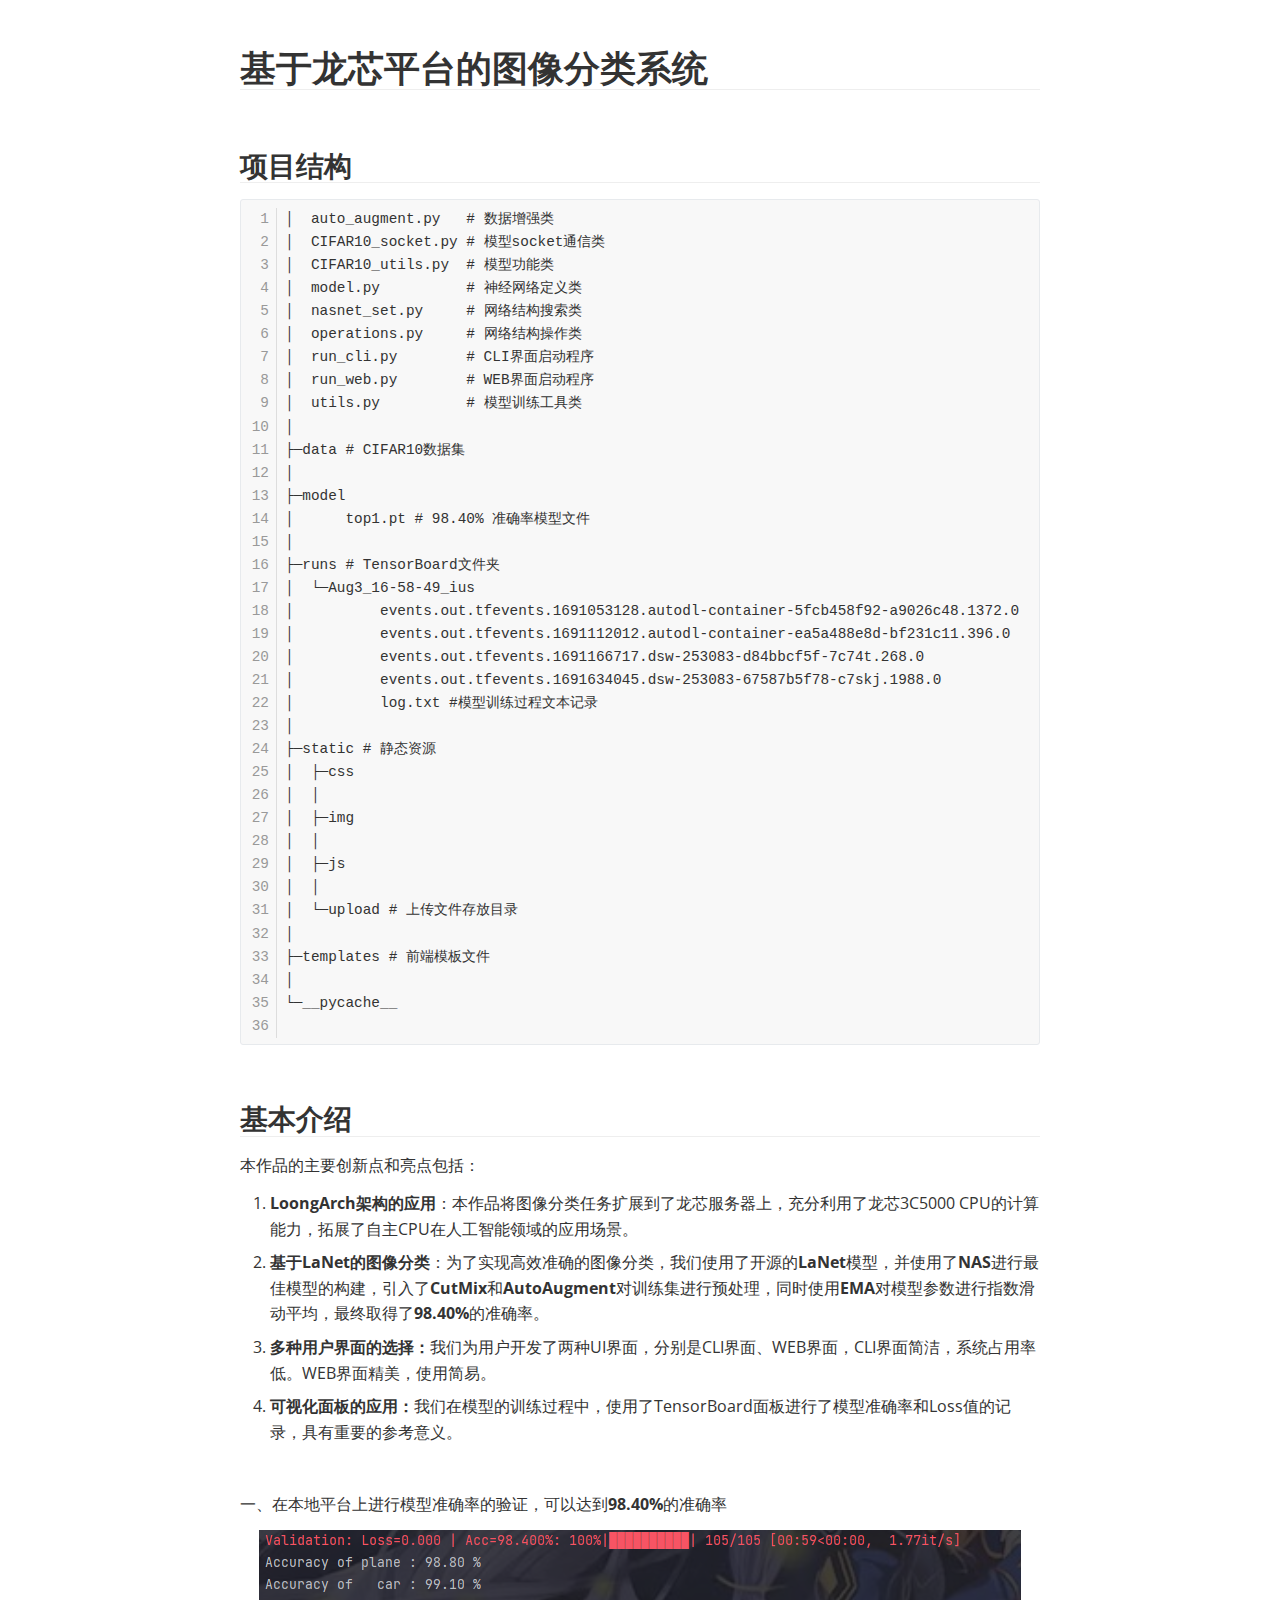
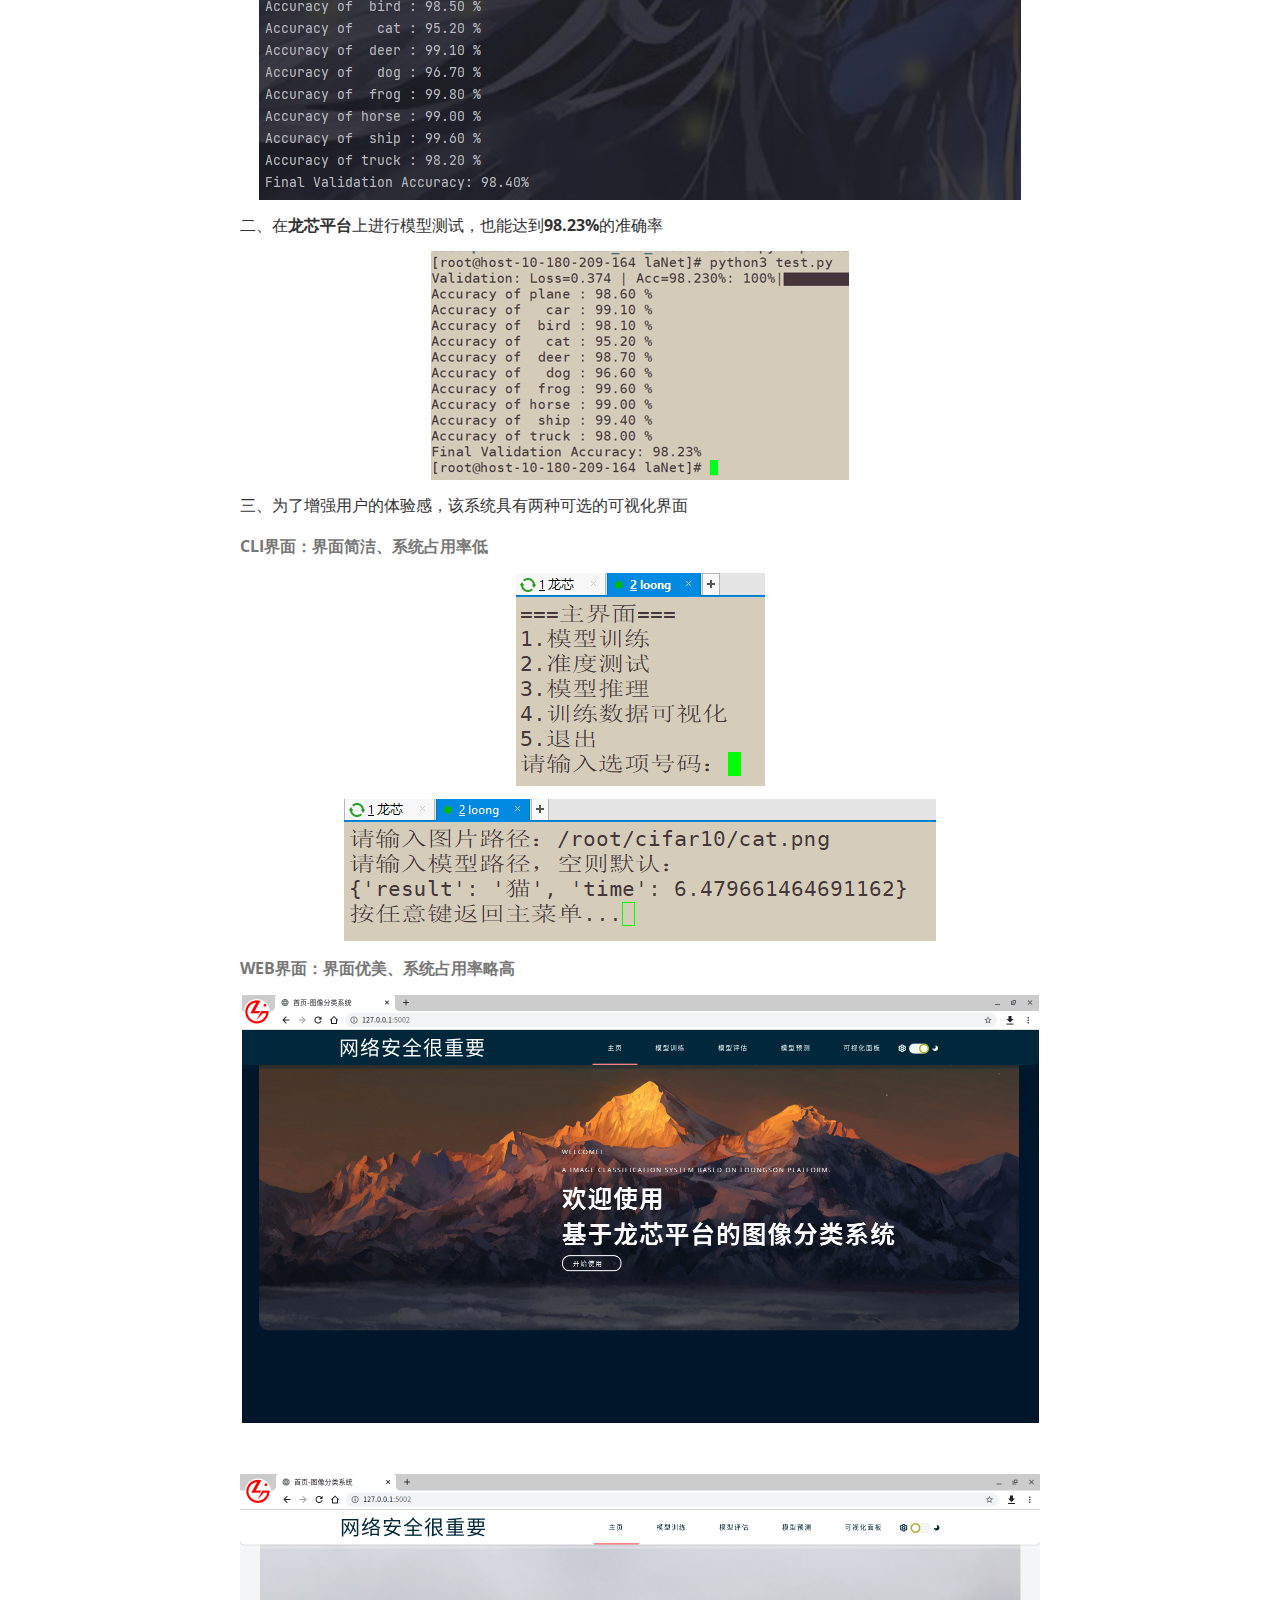
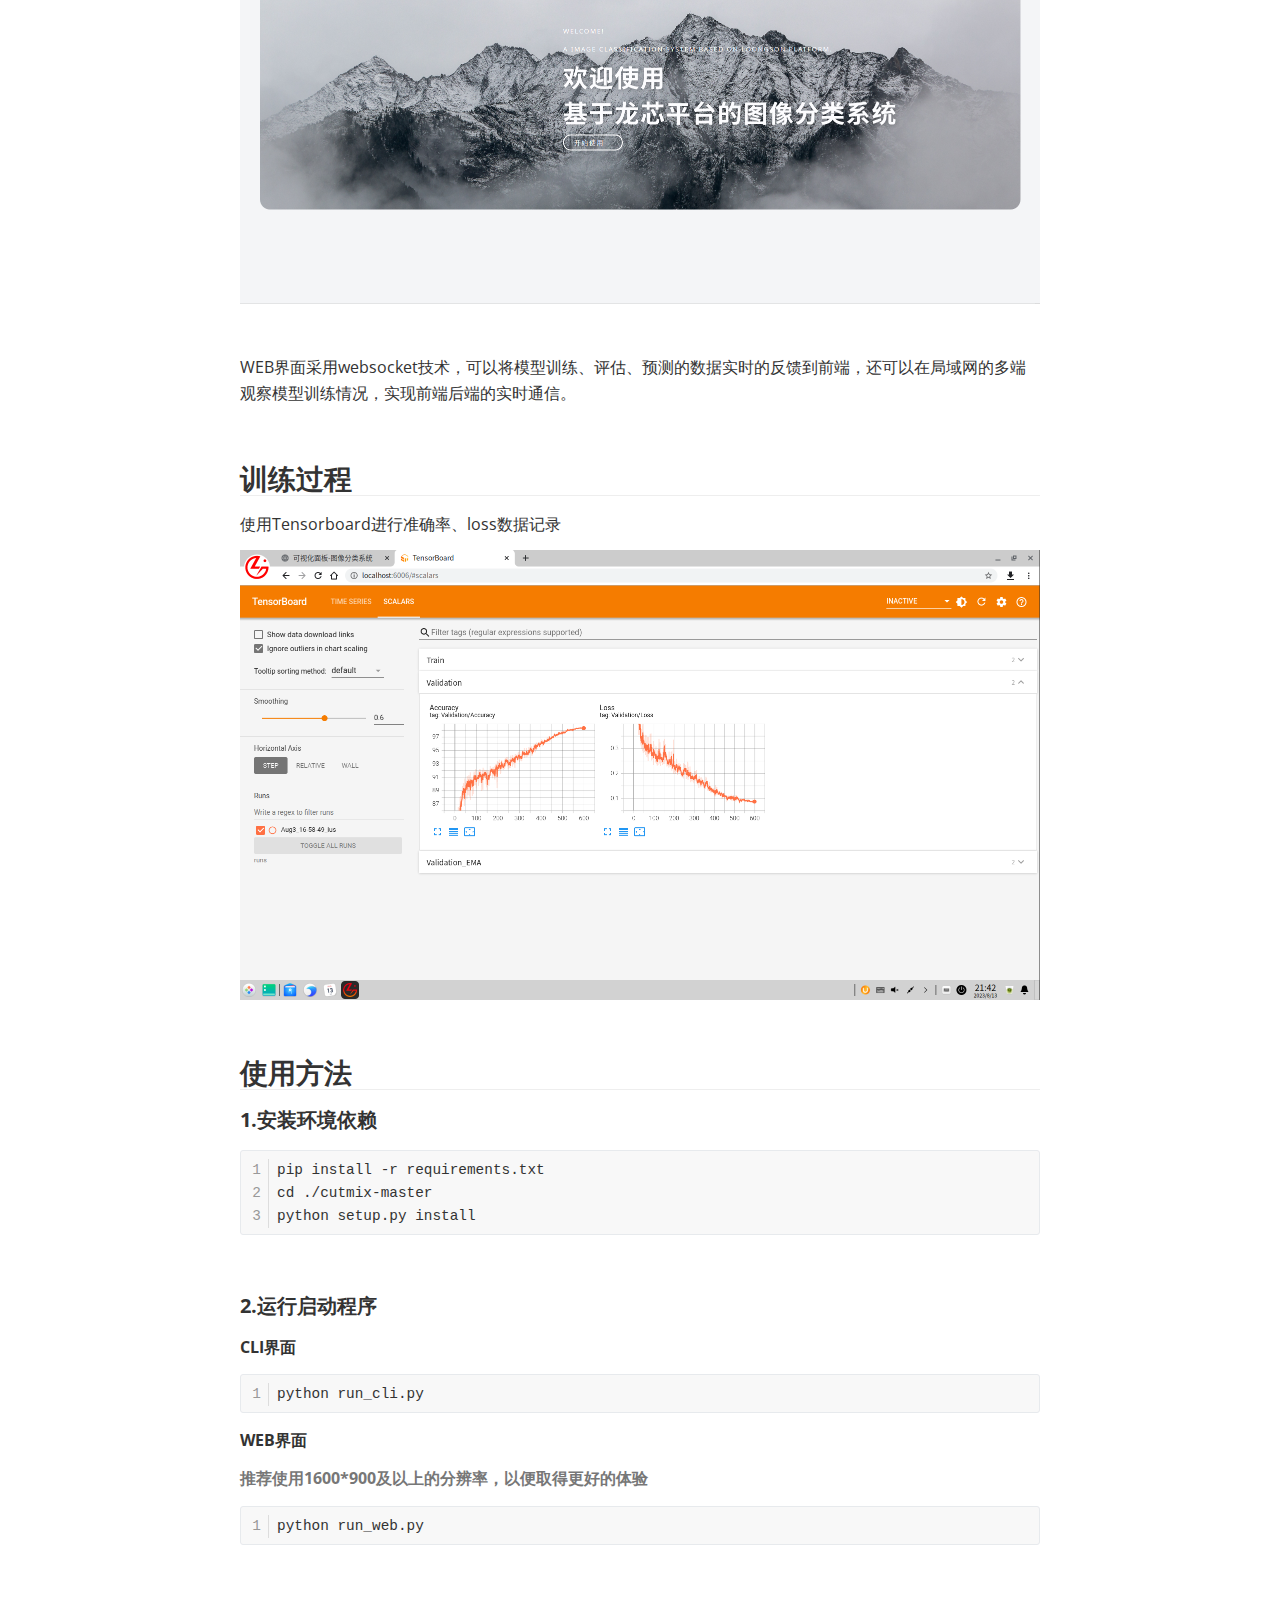
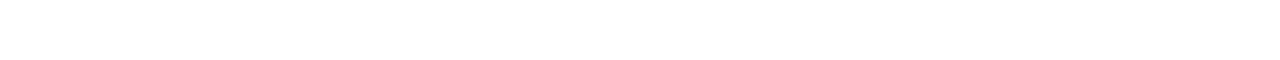
==== README.html @ d987aa0a "initial commit" ====
<!doctype html>
<html>
<head>
<meta charset='UTF-8'><meta name='viewport' content='width=device-width initial-scale=1'>

<link href='https://fonts.googleapis.com/css?family=Open+Sans:400italic,700italic,700,400&subset=latin,latin-ext' rel='stylesheet' type='text/css' /><style type='text/css'>html {overflow-x: initial !important;}:root { --bg-color:#ffffff; --text-color:#333333; --select-text-bg-color:#B5D6FC; --select-text-font-color:auto; --monospace:"Lucida Console",Consolas,"Courier",monospace; --title-bar-height:20px; }
.mac-os-11 { --title-bar-height:28px; }
html { font-size: 14px; background-color: var(--bg-color); color: var(--text-color); font-family: "Helvetica Neue", Helvetica, Arial, sans-serif; -webkit-font-smoothing: antialiased; }
h1, h2, h3, h4, h5 { white-space: pre-wrap; }
body { margin: 0px; padding: 0px; height: auto; inset: 0px; font-size: 1rem; line-height: 1.42857; overflow-x: hidden; background: inherit; tab-size: 4; }
iframe { margin: auto; }
a.url { word-break: break-all; }
a:active, a:hover { outline: 0px; }
.in-text-selection, ::selection { text-shadow: none; background: var(--select-text-bg-color); color: var(--select-text-font-color); }
#write { margin: 0px auto; height: auto; width: inherit; word-break: normal; overflow-wrap: break-word; position: relative; white-space: normal; overflow-x: visible; padding-top: 36px; }
#write.first-line-indent p { text-indent: 2em; }
#write.first-line-indent li p, #write.first-line-indent p * { text-indent: 0px; }
#write.first-line-indent li { margin-left: 2em; }
.for-image #write { padding-left: 8px; padding-right: 8px; }
body.typora-export { padding-left: 30px; padding-right: 30px; }
.typora-export .footnote-line, .typora-export li, .typora-export p { white-space: pre-wrap; }
.typora-export .task-list-item input { pointer-events: none; }
@media screen and (max-width: 500px) {
  body.typora-export { padding-left: 0px; padding-right: 0px; }
  #write { padding-left: 20px; padding-right: 20px; }
}
#write li > figure:last-child { margin-bottom: 0.5rem; }
#write ol, #write ul { position: relative; }
img { max-width: 100%; vertical-align: middle; image-orientation: from-image; }
button, input, select, textarea { color: inherit; font: inherit; }
input[type="checkbox"], input[type="radio"] { line-height: normal; padding: 0px; }
*, ::after, ::before { box-sizing: border-box; }
#write h1, #write h2, #write h3, #write h4, #write h5, #write h6, #write p, #write pre { width: inherit; }
#write h1, #write h2, #write h3, #write h4, #write h5, #write h6, #write p { position: relative; }
p { line-height: inherit; }
h1, h2, h3, h4, h5, h6 { break-after: avoid-page; break-inside: avoid; orphans: 4; }
p { orphans: 4; }
h1 { font-size: 2rem; }
h2 { font-size: 1.8rem; }
h3 { font-size: 1.6rem; }
h4 { font-size: 1.4rem; }
h5 { font-size: 1.2rem; }
h6 { font-size: 1rem; }
.md-math-block, .md-rawblock, h1, h2, h3, h4, h5, h6, p { margin-top: 1rem; margin-bottom: 1rem; }
.hidden { display: none; }
.md-blockmeta { color: rgb(204, 204, 204); font-weight: 700; font-style: italic; }
a { cursor: pointer; }
sup.md-footnote { padding: 2px 4px; background-color: rgba(238, 238, 238, 0.7); color: rgb(85, 85, 85); border-radius: 4px; cursor: pointer; }
sup.md-footnote a, sup.md-footnote a:hover { color: inherit; text-transform: inherit; text-decoration: inherit; }
#write input[type="checkbox"] { cursor: pointer; width: inherit; height: inherit; }
figure { overflow-x: auto; margin: 1.2em 0px; max-width: calc(100% + 16px); padding: 0px; }
figure > table { margin: 0px; }
thead, tr { break-inside: avoid; break-after: auto; }
thead { display: table-header-group; }
table { border-collapse: collapse; border-spacing: 0px; width: 100%; overflow: auto; break-inside: auto; text-align: left; }
table.md-table td { min-width: 32px; }
.CodeMirror-gutters { border-right: 0px; background-color: inherit; }
.CodeMirror-linenumber { user-select: none; }
.CodeMirror { text-align: left; }
.CodeMirror-placeholder { opacity: 0.3; }
.CodeMirror pre { padding: 0px 4px; }
.CodeMirror-lines { padding: 0px; }
div.hr:focus { cursor: none; }
#write pre { white-space: pre-wrap; }
#write.fences-no-line-wrapping pre { white-space: pre; }
#write pre.ty-contain-cm { white-space: normal; }
.CodeMirror-gutters { margin-right: 4px; }
.md-fences { font-size: 0.9rem; display: block; break-inside: avoid; text-align: left; overflow: visible; white-space: pre; background: inherit; position: relative !important; }
.md-fences-adv-panel { width: 100%; margin-top: 10px; text-align: center; padding-top: 0px; padding-bottom: 8px; overflow-x: auto; }
#write .md-fences.mock-cm { white-space: pre-wrap; }
.md-fences.md-fences-with-lineno { padding-left: 0px; }
#write.fences-no-line-wrapping .md-fences.mock-cm { white-space: pre; overflow-x: auto; }
.md-fences.mock-cm.md-fences-with-lineno { padding-left: 8px; }
.CodeMirror-line, twitterwidget { break-inside: avoid; }
svg { break-inside: avoid; }
.footnotes { opacity: 0.8; font-size: 0.9rem; margin-top: 1em; margin-bottom: 1em; }
.footnotes + .footnotes { margin-top: 0px; }
.md-reset { margin: 0px; padding: 0px; border: 0px; outline: 0px; vertical-align: top; background: 0px 0px; text-decoration: none; text-shadow: none; float: none; position: static; width: auto; height: auto; white-space: nowrap; cursor: inherit; -webkit-tap-highlight-color: transparent; line-height: normal; font-weight: 400; text-align: left; box-sizing: content-box; direction: ltr; }
li div { padding-top: 0px; }
blockquote { margin: 1rem 0px; }
li .mathjax-block, li p { margin: 0.5rem 0px; }
li blockquote { margin: 1rem 0px; }
li { margin: 0px; position: relative; }
blockquote > :last-child { margin-bottom: 0px; }
blockquote > :first-child, li > :first-child { margin-top: 0px; }
.footnotes-area { color: rgb(136, 136, 136); margin-top: 0.714rem; padding-bottom: 0.143rem; white-space: normal; }
#write .footnote-line { white-space: pre-wrap; }
@media print {
  body, html { border: 1px solid transparent; height: 99%; break-after: avoid; break-before: avoid; font-variant-ligatures: no-common-ligatures; }
  #write { margin-top: 0px; border-color: transparent !important; padding-top: 0px !important; padding-bottom: 0px !important; }
  .typora-export * { -webkit-print-color-adjust: exact; }
  .typora-export #write { break-after: avoid; }
  .typora-export #write::after { height: 0px; }
  .is-mac table { break-inside: avoid; }
  #write > p:nth-child(1) { margin-top: 0px; }
  .typora-export-show-outline .typora-export-sidebar { display: none; }
  figure { overflow-x: visible; }
}
.footnote-line { margin-top: 0.714em; font-size: 0.7em; }
a img, img a { cursor: pointer; }
pre.md-meta-block { font-size: 0.8rem; min-height: 0.8rem; white-space: pre-wrap; background: rgb(204, 204, 204); display: block; overflow-x: hidden; }
p > .md-image:only-child:not(.md-img-error) img, p > img:only-child { display: block; margin: auto; }
#write.first-line-indent p > .md-image:only-child:not(.md-img-error) img { left: -2em; position: relative; }
p > .md-image:only-child { display: inline-block; width: 100%; }
#write .MathJax_Display { margin: 0.8em 0px 0px; }
.md-math-block { width: 100%; }
.md-math-block:not(:empty)::after { display: none; }
.MathJax_ref { fill: currentcolor; }
[contenteditable="true"]:active, [contenteditable="true"]:focus, [contenteditable="false"]:active, [contenteditable="false"]:focus { outline: 0px; box-shadow: none; }
.md-task-list-item { position: relative; list-style-type: none; }
.task-list-item.md-task-list-item { padding-left: 0px; }
.md-task-list-item > input { position: absolute; top: 0px; left: 0px; margin-left: -1.2em; margin-top: calc(1em - 10px); border: none; }
.math { font-size: 1rem; }
.md-toc { min-height: 3.58rem; position: relative; font-size: 0.9rem; border-radius: 10px; }
.md-toc-content { position: relative; margin-left: 0px; }
.md-toc-content::after, .md-toc::after { display: none; }
.md-toc-item { display: block; color: rgb(65, 131, 196); }
.md-toc-item a { text-decoration: none; }
.md-toc-inner:hover { text-decoration: underline; }
.md-toc-inner { display: inline-block; cursor: pointer; }
.md-toc-h1 .md-toc-inner { margin-left: 0px; font-weight: 700; }
.md-toc-h2 .md-toc-inner { margin-left: 2em; }
.md-toc-h3 .md-toc-inner { margin-left: 4em; }
.md-toc-h4 .md-toc-inner { margin-left: 6em; }
.md-toc-h5 .md-toc-inner { margin-left: 8em; }
.md-toc-h6 .md-toc-inner { margin-left: 10em; }
@media screen and (max-width: 48em) {
  .md-toc-h3 .md-toc-inner { margin-left: 3.5em; }
  .md-toc-h4 .md-toc-inner { margin-left: 5em; }
  .md-toc-h5 .md-toc-inner { margin-left: 6.5em; }
  .md-toc-h6 .md-toc-inner { margin-left: 8em; }
}
a.md-toc-inner { font-size: inherit; font-style: inherit; font-weight: inherit; line-height: inherit; }
.footnote-line a:not(.reversefootnote) { color: inherit; }
.reversefootnote { font-family: ui-monospace, sans-serif; }
.md-attr { display: none; }
.md-fn-count::after { content: "."; }
code, pre, samp, tt { font-family: var(--monospace); }
kbd { margin: 0px 0.1em; padding: 0.1em 0.6em; font-size: 0.8em; color: rgb(36, 39, 41); background: rgb(255, 255, 255); border: 1px solid rgb(173, 179, 185); border-radius: 3px; box-shadow: rgba(12, 13, 14, 0.2) 0px 1px 0px, rgb(255, 255, 255) 0px 0px 0px 2px inset; white-space: nowrap; vertical-align: middle; }
.md-comment { color: rgb(162, 127, 3); opacity: 0.6; font-family: var(--monospace); }
code { text-align: left; vertical-align: initial; }
a.md-print-anchor { white-space: pre !important; border-width: initial !important; border-style: none !important; border-color: initial !important; display: inline-block !important; position: absolute !important; width: 1px !important; right: 0px !important; outline: 0px !important; background: 0px 0px !important; text-decoration: initial !important; text-shadow: initial !important; }
.os-windows.monocolor-emoji .md-emoji { font-family: "Segoe UI Symbol", sans-serif; }
.md-diagram-panel > svg { max-width: 100%; }
[lang="flow"] svg, [lang="mermaid"] svg { max-width: 100%; height: auto; }
[lang="mermaid"] .node text { font-size: 1rem; }
table tr th { border-bottom: 0px; }
video { max-width: 100%; display: block; margin: 0px auto; }
iframe { max-width: 100%; width: 100%; border: none; }
.highlight td, .highlight tr { border: 0px; }
mark { background: rgb(255, 255, 0); color: rgb(0, 0, 0); }
.md-html-inline .md-plain, .md-html-inline strong, mark .md-inline-math, mark strong { color: inherit; }
.md-expand mark .md-meta { opacity: 0.3 !important; }
mark .md-meta { color: rgb(0, 0, 0); }
@media print {
  .typora-export h1, .typora-export h2, .typora-export h3, .typora-export h4, .typora-export h5, .typora-export h6 { break-inside: avoid; }
}
.md-diagram-panel .messageText { stroke: none !important; }
.md-diagram-panel .start-state { fill: var(--node-fill); }
.md-diagram-panel .edgeLabel rect { opacity: 1 !important; }
.md-fences.md-fences-math { font-size: 1em; }
.md-fences-advanced:not(.md-focus) { padding: 0px; white-space: nowrap; border: 0px; }
.md-fences-advanced:not(.md-focus) { background: inherit; }
.typora-export-show-outline .typora-export-content { max-width: 1440px; margin: auto; display: flex; flex-direction: row; }
.typora-export-sidebar { width: 300px; font-size: 0.8rem; margin-top: 80px; margin-right: 18px; }
.typora-export-show-outline #write { --webkit-flex:2; flex: 2 1 0%; }
.typora-export-sidebar .outline-content { position: fixed; top: 0px; max-height: 100%; overflow: hidden auto; padding-bottom: 30px; padding-top: 60px; width: 300px; }
@media screen and (max-width: 1024px) {
  .typora-export-sidebar, .typora-export-sidebar .outline-content { width: 240px; }
}
@media screen and (max-width: 800px) {
  .typora-export-sidebar { display: none; }
}
.outline-content li, .outline-content ul { margin-left: 0px; margin-right: 0px; padding-left: 0px; padding-right: 0px; list-style: none; overflow-wrap: anywhere; }
.outline-content ul { margin-top: 0px; margin-bottom: 0px; }
.outline-content strong { font-weight: 400; }
.outline-expander { width: 1rem; height: 1.42857rem; position: relative; display: table-cell; vertical-align: middle; cursor: pointer; padding-left: 4px; }
.outline-expander::before { content: ""; position: relative; font-family: Ionicons; display: inline-block; font-size: 8px; vertical-align: middle; }
.outline-item { padding-top: 3px; padding-bottom: 3px; cursor: pointer; }
.outline-expander:hover::before { content: ""; }
.outline-h1 > .outline-item { padding-left: 0px; }
.outline-h2 > .outline-item { padding-left: 1em; }
.outline-h3 > .outline-item { padding-left: 2em; }
.outline-h4 > .outline-item { padding-left: 3em; }
.outline-h5 > .outline-item { padding-left: 4em; }
.outline-h6 > .outline-item { padding-left: 5em; }
.outline-label { cursor: pointer; display: table-cell; vertical-align: middle; text-decoration: none; color: inherit; }
.outline-label:hover { text-decoration: underline; }
.outline-item:hover { border-color: rgb(245, 245, 245); background-color: var(--item-hover-bg-color); }
.outline-item:hover { margin-left: -28px; margin-right: -28px; border-left: 28px solid transparent; border-right: 28px solid transparent; }
.outline-item-single .outline-expander::before, .outline-item-single .outline-expander:hover::before { display: none; }
.outline-item-open > .outline-item > .outline-expander::before { content: ""; }
.outline-children { display: none; }
.info-panel-tab-wrapper { display: none; }
.outline-item-open > .outline-children { display: block; }
.typora-export .outline-item { padding-top: 1px; padding-bottom: 1px; }
.typora-export .outline-item:hover { margin-right: -8px; border-right: 8px solid transparent; }
.typora-export .outline-expander::before { content: "+"; font-family: inherit; top: -1px; }
.typora-export .outline-expander:hover::before, .typora-export .outline-item-open > .outline-item > .outline-expander::before { content: "−"; }
.typora-export-collapse-outline .outline-children { display: none; }
.typora-export-collapse-outline .outline-item-open > .outline-children, .typora-export-no-collapse-outline .outline-children { display: block; }
.typora-export-no-collapse-outline .outline-expander::before { content: "" !important; }
.typora-export-show-outline .outline-item-active > .outline-item .outline-label { font-weight: 700; }
.md-inline-math-container mjx-container { zoom: 0.95; }
mjx-container { break-inside: avoid; }


.CodeMirror { height: auto; }
.CodeMirror.cm-s-inner { background: inherit; }
.CodeMirror-scroll { overflow: auto hidden; z-index: 3; }
.CodeMirror-gutter-filler, .CodeMirror-scrollbar-filler { background-color: rgb(255, 255, 255); }
.CodeMirror-gutters { border-right: 1px solid rgb(221, 221, 221); background: inherit; white-space: nowrap; }
.CodeMirror-linenumber { padding: 0px 3px 0px 5px; text-align: right; color: rgb(153, 153, 153); }
.cm-s-inner .cm-keyword { color: rgb(119, 0, 136); }
.cm-s-inner .cm-atom, .cm-s-inner.cm-atom { color: rgb(34, 17, 153); }
.cm-s-inner .cm-number { color: rgb(17, 102, 68); }
.cm-s-inner .cm-def { color: rgb(0, 0, 255); }
.cm-s-inner .cm-variable { color: rgb(0, 0, 0); }
.cm-s-inner .cm-variable-2 { color: rgb(0, 85, 170); }
.cm-s-inner .cm-variable-3 { color: rgb(0, 136, 85); }
.cm-s-inner .cm-string { color: rgb(170, 17, 17); }
.cm-s-inner .cm-property { color: rgb(0, 0, 0); }
.cm-s-inner .cm-operator { color: rgb(152, 26, 26); }
.cm-s-inner .cm-comment, .cm-s-inner.cm-comment { color: rgb(170, 85, 0); }
.cm-s-inner .cm-string-2 { color: rgb(255, 85, 0); }
.cm-s-inner .cm-meta { color: rgb(85, 85, 85); }
.cm-s-inner .cm-qualifier { color: rgb(85, 85, 85); }
.cm-s-inner .cm-builtin { color: rgb(51, 0, 170); }
.cm-s-inner .cm-bracket { color: rgb(153, 153, 119); }
.cm-s-inner .cm-tag { color: rgb(17, 119, 0); }
.cm-s-inner .cm-attribute { color: rgb(0, 0, 204); }
.cm-s-inner .cm-header, .cm-s-inner.cm-header { color: rgb(0, 0, 255); }
.cm-s-inner .cm-quote, .cm-s-inner.cm-quote { color: rgb(0, 153, 0); }
.cm-s-inner .cm-hr, .cm-s-inner.cm-hr { color: rgb(153, 153, 153); }
.cm-s-inner .cm-link, .cm-s-inner.cm-link { color: rgb(0, 0, 204); }
.cm-negative { color: rgb(221, 68, 68); }
.cm-positive { color: rgb(34, 153, 34); }
.cm-header, .cm-strong { font-weight: 700; }
.cm-del { text-decoration: line-through; }
.cm-em { font-style: italic; }
.cm-link { text-decoration: underline; }
.cm-error { color: red; }
.cm-invalidchar { color: red; }
.cm-constant { color: rgb(38, 139, 210); }
.cm-defined { color: rgb(181, 137, 0); }
div.CodeMirror span.CodeMirror-matchingbracket { color: rgb(0, 255, 0); }
div.CodeMirror span.CodeMirror-nonmatchingbracket { color: rgb(255, 34, 34); }
.cm-s-inner .CodeMirror-activeline-background { background: inherit; }
.CodeMirror { position: relative; overflow: hidden; }
.CodeMirror-scroll { height: 100%; outline: 0px; position: relative; box-sizing: content-box; background: inherit; }
.CodeMirror-sizer { position: relative; }
.CodeMirror-gutter-filler, .CodeMirror-hscrollbar, .CodeMirror-scrollbar-filler, .CodeMirror-vscrollbar { position: absolute; z-index: 6; display: none; outline: 0px; }
.CodeMirror-vscrollbar { right: 0px; top: 0px; overflow: hidden; }
.CodeMirror-hscrollbar { bottom: 0px; left: 0px; overflow: auto hidden; }
.CodeMirror-scrollbar-filler { right: 0px; bottom: 0px; }
.CodeMirror-gutter-filler { left: 0px; bottom: 0px; }
.CodeMirror-gutters { position: absolute; left: 0px; top: 0px; padding-bottom: 10px; z-index: 3; overflow-y: hidden; }
.CodeMirror-gutter { white-space: normal; height: 100%; box-sizing: content-box; padding-bottom: 30px; margin-bottom: -32px; display: inline-block; }
.CodeMirror-gutter-wrapper { position: absolute; z-index: 4; background: 0px 0px !important; border: none !important; }
.CodeMirror-gutter-background { position: absolute; top: 0px; bottom: 0px; z-index: 4; }
.CodeMirror-gutter-elt { position: absolute; cursor: default; z-index: 4; }
.CodeMirror-lines { cursor: text; }
.CodeMirror pre { border-radius: 0px; border-width: 0px; background: 0px 0px; font-family: inherit; font-size: inherit; margin: 0px; white-space: pre; overflow-wrap: normal; color: inherit; z-index: 2; position: relative; overflow: visible; }
.CodeMirror-wrap pre { overflow-wrap: break-word; white-space: pre-wrap; word-break: normal; }
.CodeMirror-code pre { border-right: 30px solid transparent; width: fit-content; }
.CodeMirror-wrap .CodeMirror-code pre { border-right: none; width: auto; }
.CodeMirror-linebackground { position: absolute; inset: 0px; z-index: 0; }
.CodeMirror-linewidget { position: relative; z-index: 2; overflow: auto; }
.CodeMirror-wrap .CodeMirror-scroll { overflow-x: hidden; }
.CodeMirror-measure { position: absolute; width: 100%; height: 0px; overflow: hidden; visibility: hidden; }
.CodeMirror-measure pre { position: static; }
.CodeMirror div.CodeMirror-cursor { position: absolute; visibility: hidden; border-right: none; width: 0px; }
.CodeMirror div.CodeMirror-cursor { visibility: hidden; }
.CodeMirror-focused div.CodeMirror-cursor { visibility: inherit; }
.cm-searching { background: rgba(255, 255, 0, 0.4); }
span.cm-underlined { text-decoration: underline; }
span.cm-strikethrough { text-decoration: line-through; }
.cm-tw-syntaxerror { color: rgb(255, 255, 255); background-color: rgb(153, 0, 0); }
.cm-tw-deleted { text-decoration: line-through; }
.cm-tw-header5 { font-weight: 700; }
.cm-tw-listitem:first-child { padding-left: 10px; }
.cm-tw-box { border-style: solid; border-right-width: 1px; border-bottom-width: 1px; border-left-width: 1px; border-color: inherit; border-top-width: 0px !important; }
.cm-tw-underline { text-decoration: underline; }
@media print {
  .CodeMirror div.CodeMirror-cursor { visibility: hidden; }
}


:root {
    --side-bar-bg-color: #fafafa;
    --control-text-color: #777;
}

@include-when-export url(https://fonts.googleapis.com/css?family=Open+Sans:400italic,700italic,700,400&subset=latin,latin-ext);

/* open-sans-regular - latin-ext_latin */
  /* open-sans-italic - latin-ext_latin */
    /* open-sans-700 - latin-ext_latin */
    /* open-sans-700italic - latin-ext_latin */
  html {
    font-size: 16px;
    -webkit-font-smoothing: antialiased;
}

body {
    font-family: "Open Sans","Clear Sans", "Helvetica Neue", Helvetica, Arial, 'Segoe UI Emoji', sans-serif;
    color: rgb(51, 51, 51);
    line-height: 1.6;
}

#write {
    max-width: 860px;
  	margin: 0 auto;
  	padding: 30px;
    padding-bottom: 100px;
}

@media only screen and (min-width: 1400px) {
	#write {
		max-width: 1024px;
	}
}

@media only screen and (min-width: 1800px) {
	#write {
		max-width: 1200px;
	}
}

#write > ul:first-child,
#write > ol:first-child{
    margin-top: 30px;
}

a {
    color: #4183C4;
}
h1,
h2,
h3,
h4,
h5,
h6 {
    position: relative;
    margin-top: 1rem;
    margin-bottom: 1rem;
    font-weight: bold;
    line-height: 1.4;
    cursor: text;
}
h1:hover a.anchor,
h2:hover a.anchor,
h3:hover a.anchor,
h4:hover a.anchor,
h5:hover a.anchor,
h6:hover a.anchor {
    text-decoration: none;
}
h1 tt,
h1 code {
    font-size: inherit;
}
h2 tt,
h2 code {
    font-size: inherit;
}
h3 tt,
h3 code {
    font-size: inherit;
}
h4 tt,
h4 code {
    font-size: inherit;
}
h5 tt,
h5 code {
    font-size: inherit;
}
h6 tt,
h6 code {
    font-size: inherit;
}
h1 {
    font-size: 2.25em;
    line-height: 1.2;
    border-bottom: 1px solid #eee;
}
h2 {
    font-size: 1.75em;
    line-height: 1.225;
    border-bottom: 1px solid #eee;
}

/*@media print {
    .typora-export h1,
    .typora-export h2 {
        border-bottom: none;
        padding-bottom: initial;
    }

    .typora-export h1::after,
    .typora-export h2::after {
        content: "";
        display: block;
        height: 100px;
        margin-top: -96px;
        border-top: 1px solid #eee;
    }
}*/

h3 {
    font-size: 1.5em;
    line-height: 1.43;
}
h4 {
    font-size: 1.25em;
}
h5 {
    font-size: 1em;
}
h6 {
   font-size: 1em;
    color: #777;
}
p,
blockquote,
ul,
ol,
dl,
table{
    margin: 0.8em 0;
}
li>ol,
li>ul {
    margin: 0 0;
}
hr {
    height: 2px;
    padding: 0;
    margin: 16px 0;
    background-color: #e7e7e7;
    border: 0 none;
    overflow: hidden;
    box-sizing: content-box;
}

li p.first {
    display: inline-block;
}
ul,
ol {
    padding-left: 30px;
}
ul:first-child,
ol:first-child {
    margin-top: 0;
}
ul:last-child,
ol:last-child {
    margin-bottom: 0;
}
blockquote {
    border-left: 4px solid #dfe2e5;
    padding: 0 15px;
    color: #777777;
}
blockquote blockquote {
    padding-right: 0;
}
table {
    padding: 0;
    word-break: initial;
}
table tr {
    border: 1px solid #dfe2e5;
    margin: 0;
    padding: 0;
}
table tr:nth-child(2n),
thead {
    background-color: #f8f8f8;
}
table th {
    font-weight: bold;
    border: 1px solid #dfe2e5;
    border-bottom: 0;
    margin: 0;
    padding: 6px 13px;
}
table td {
    border: 1px solid #dfe2e5;
    margin: 0;
    padding: 6px 13px;
}
table th:first-child,
table td:first-child {
    margin-top: 0;
}
table th:last-child,
table td:last-child {
    margin-bottom: 0;
}

.CodeMirror-lines {
    padding-left: 4px;
}

.code-tooltip {
    box-shadow: 0 1px 1px 0 rgba(0,28,36,.3);
    border-top: 1px solid #eef2f2;
}

.md-fences,
code,
tt {
    border: 1px solid #e7eaed;
    background-color: #f8f8f8;
    border-radius: 3px;
    padding: 0;
    padding: 2px 4px 0px 4px;
    font-size: 0.9em;
}

code {
    background-color: #f3f4f4;
    padding: 0 2px 0 2px;
}

.md-fences {
    margin-bottom: 15px;
    margin-top: 15px;
    padding-top: 8px;
    padding-bottom: 6px;
}


.md-task-list-item > input {
  margin-left: -1.3em;
}

@media print {
    html {
        font-size: 13px;
    }
    pre {
        page-break-inside: avoid;
        word-wrap: break-word;
    }
}

.md-fences {
	background-color: #f8f8f8;
}
#write pre.md-meta-block {
	padding: 1rem;
    font-size: 85%;
    line-height: 1.45;
    background-color: #f7f7f7;
    border: 0;
    border-radius: 3px;
    color: #777777;
    margin-top: 0 !important;
}

.mathjax-block>.code-tooltip {
	bottom: .375rem;
}

.md-mathjax-midline {
    background: #fafafa;
}

#write>h3.md-focus:before{
	left: -1.5625rem;
	top: .375rem;
}
#write>h4.md-focus:before{
	left: -1.5625rem;
	top: .285714286rem;
}
#write>h5.md-focus:before{
	left: -1.5625rem;
	top: .285714286rem;
}
#write>h6.md-focus:before{
	left: -1.5625rem;
	top: .285714286rem;
}
.md-image>.md-meta {
    /*border: 1px solid #ddd;*/
    border-radius: 3px;
    padding: 2px 0px 0px 4px;
    font-size: 0.9em;
    color: inherit;
}

.md-tag {
    color: #a7a7a7;
    opacity: 1;
}

.md-toc { 
    margin-top:20px;
    padding-bottom:20px;
}

.sidebar-tabs {
    border-bottom: none;
}

#typora-quick-open {
    border: 1px solid #ddd;
    background-color: #f8f8f8;
}

#typora-quick-open-item {
    background-color: #FAFAFA;
    border-color: #FEFEFE #e5e5e5 #e5e5e5 #eee;
    border-style: solid;
    border-width: 1px;
}

/** focus mode */
.on-focus-mode blockquote {
    border-left-color: rgba(85, 85, 85, 0.12);
}

header, .context-menu, .megamenu-content, footer{
    font-family: "Segoe UI", "Arial", sans-serif;
}

.file-node-content:hover .file-node-icon,
.file-node-content:hover .file-node-open-state{
    visibility: visible;
}

.mac-seamless-mode #typora-sidebar {
    background-color: #fafafa;
    background-color: var(--side-bar-bg-color);
}

.md-lang {
    color: #b4654d;
}

/*.html-for-mac {
    --item-hover-bg-color: #E6F0FE;
}*/

#md-notification .btn {
    border: 0;
}

.dropdown-menu .divider {
    border-color: #e5e5e5;
    opacity: 0.4;
}

.ty-preferences .window-content {
    background-color: #fafafa;
}

.ty-preferences .nav-group-item.active {
    color: white;
    background: #999;
}

.menu-item-container a.menu-style-btn {
    background-color: #f5f8fa;
    background-image: linear-gradient( 180deg , hsla(0, 0%, 100%, 0.8), hsla(0, 0%, 100%, 0)); 
}



</style><title>README</title>
</head>
<body class='typora-export os-windows'><div class='typora-export-content'>
<div id='write'  class=''><h1 id='基于龙芯平台的图像分类系统'><span>基于龙芯平台的图像分类系统</span></h1><p>&nbsp;</p><h2 id='项目结构'><span>项目结构</span></h2><pre class="md-fences md-end-block md-fences-with-lineno ty-contain-cm modeLoaded" spellcheck="false" lang="" style="break-inside: unset;"><div class="CodeMirror cm-s-inner cm-s-null-scroll CodeMirror-wrap" lang=""><div style="overflow: hidden; position: relative; width: 3px; height: 0px; top: 9.52344px; left: 44px;"><textarea autocorrect="off" autocapitalize="off" spellcheck="false" tabindex="0" style="position: absolute; bottom: -1em; padding: 0px; width: 1000px; height: 1em; outline: none;"></textarea></div><div class="CodeMirror-scrollbar-filler" cm-not-content="true"></div><div class="CodeMirror-gutter-filler" cm-not-content="true"></div><div class="CodeMirror-scroll" tabindex="-1"><div class="CodeMirror-sizer" style="margin-left: 36px; margin-bottom: 0px; border-right-width: 0px; padding-right: 0px; padding-bottom: 0px;"><div style="position: relative; top: 0px;"><div class="CodeMirror-lines" role="presentation"><div role="presentation" style="position: relative; outline: none;"><div class="CodeMirror-measure"><span><span>​</span>x</span></div><div class="CodeMirror-measure"></div><div style="position: relative; z-index: 1;"></div><div class="CodeMirror-code" role="presentation" style=""><div class="CodeMirror-activeline" style="position: relative;"><div class="CodeMirror-activeline-background CodeMirror-linebackground"></div><div class="CodeMirror-gutter-background CodeMirror-activeline-gutter" style="left: -36px; width: 36px;"></div><div class="CodeMirror-gutter-wrapper CodeMirror-activeline-gutter" style="left: -36px;"><div class="CodeMirror-linenumber CodeMirror-gutter-elt CodeMirror-linenumber-show" style="left: 0px; width: 27px;">1</div></div><pre class=" CodeMirror-line " role="presentation"><span role="presentation" style="padding-right: 0.1px;">│  auto_augment.py &nbsp; # 数据增强类</span></pre></div><div style="position: relative;"><div class="CodeMirror-gutter-wrapper" style="left: -36px;"><div class="CodeMirror-linenumber CodeMirror-gutter-elt" style="left: 0px; width: 27px;">2</div></div><pre class=" CodeMirror-line " role="presentation"><span role="presentation" style="padding-right: 0.1px;">│  CIFAR10_socket.py # 模型socket通信类</span></pre></div><div style="position: relative;"><div class="CodeMirror-gutter-wrapper" style="left: -36px;"><div class="CodeMirror-linenumber CodeMirror-gutter-elt" style="left: 0px; width: 27px;">3</div></div><pre class=" CodeMirror-line " role="presentation"><span role="presentation" style="padding-right: 0.1px;">│  CIFAR10_utils.py  # 模型功能类</span></pre></div><div style="position: relative;"><div class="CodeMirror-gutter-wrapper" style="left: -36px;"><div class="CodeMirror-linenumber CodeMirror-gutter-elt" style="left: 0px; width: 27px;">4</div></div><pre class=" CodeMirror-line " role="presentation"><span role="presentation" style="padding-right: 0.1px;">│  model.py &nbsp; &nbsp; &nbsp; &nbsp;  # 神经网络定义类</span></pre></div><div style="position: relative;"><div class="CodeMirror-gutter-wrapper" style="left: -36px;"><div class="CodeMirror-linenumber CodeMirror-gutter-elt" style="left: 0px; width: 27px;">5</div></div><pre class=" CodeMirror-line " role="presentation"><span role="presentation" style="padding-right: 0.1px;">│  nasnet_set.py &nbsp; &nbsp; # 网络结构搜索类</span></pre></div><div style="position: relative;"><div class="CodeMirror-gutter-wrapper" style="left: -36px;"><div class="CodeMirror-linenumber CodeMirror-gutter-elt" style="left: 0px; width: 27px;">6</div></div><pre class=" CodeMirror-line " role="presentation"><span role="presentation" style="padding-right: 0.1px;">│  operations.py &nbsp; &nbsp; # 网络结构操作类</span></pre></div><div style="position: relative;"><div class="CodeMirror-gutter-wrapper" style="left: -36px;"><div class="CodeMirror-linenumber CodeMirror-gutter-elt" style="left: 0px; width: 27px;">7</div></div><pre class=" CodeMirror-line " role="presentation"><span role="presentation" style="padding-right: 0.1px;">│  run_cli.py &nbsp; &nbsp; &nbsp;  # CLI界面启动程序</span></pre></div><div style="position: relative;"><div class="CodeMirror-gutter-wrapper" style="left: -36px;"><div class="CodeMirror-linenumber CodeMirror-gutter-elt" style="left: 0px; width: 27px;">8</div></div><pre class=" CodeMirror-line " role="presentation"><span role="presentation" style="padding-right: 0.1px;">│  run_web.py &nbsp; &nbsp; &nbsp;  # WEB界面启动程序</span></pre></div><div style="position: relative;"><div class="CodeMirror-gutter-wrapper" style="left: -36px;"><div class="CodeMirror-linenumber CodeMirror-gutter-elt" style="left: 0px; width: 27px;">9</div></div><pre class=" CodeMirror-line " role="presentation"><span role="presentation" style="padding-right: 0.1px;">│  utils.py &nbsp; &nbsp; &nbsp; &nbsp;  # 模型训练工具类</span></pre></div><div style="position: relative;"><div class="CodeMirror-gutter-wrapper" style="left: -36px;"><div class="CodeMirror-linenumber CodeMirror-gutter-elt CodeMirror-linenumber-show" style="left: 0px; width: 27px;">10</div></div><pre class=" CodeMirror-line " role="presentation"><span role="presentation" style="padding-right: 0.1px;">│</span></pre></div><div style="position: relative;"><div class="CodeMirror-gutter-wrapper" style="left: -36px;"><div class="CodeMirror-linenumber CodeMirror-gutter-elt" style="left: 0px; width: 27px;">11</div></div><pre class=" CodeMirror-line " role="presentation"><span role="presentation" style="padding-right: 0.1px;">├─data # CIFAR10数据集</span></pre></div><div style="position: relative;"><div class="CodeMirror-gutter-wrapper" style="left: -36px;"><div class="CodeMirror-linenumber CodeMirror-gutter-elt" style="left: 0px; width: 27px;">12</div></div><pre class=" CodeMirror-line " role="presentation"><span role="presentation" style="padding-right: 0.1px;">│</span></pre></div><div style="position: relative;"><div class="CodeMirror-gutter-wrapper" style="left: -36px;"><div class="CodeMirror-linenumber CodeMirror-gutter-elt" style="left: 0px; width: 27px;">13</div></div><pre class=" CodeMirror-line " role="presentation"><span role="presentation" style="padding-right: 0.1px;">├─model</span></pre></div><div style="position: relative;"><div class="CodeMirror-gutter-wrapper" style="left: -36px;"><div class="CodeMirror-linenumber CodeMirror-gutter-elt" style="left: 0px; width: 27px;">14</div></div><pre class=" CodeMirror-line " role="presentation"><span role="presentation" style="padding-right: 0.1px;">│ &nbsp; &nbsp;  top1.pt # 98.40% 准确率模型文件</span></pre></div><div style="position: relative;"><div class="CodeMirror-gutter-wrapper" style="left: -36px;"><div class="CodeMirror-linenumber CodeMirror-gutter-elt" style="left: 0px; width: 27px;">15</div></div><pre class=" CodeMirror-line " role="presentation"><span role="presentation" style="padding-right: 0.1px;">│</span></pre></div><div style="position: relative;"><div class="CodeMirror-gutter-wrapper" style="left: -36px;"><div class="CodeMirror-linenumber CodeMirror-gutter-elt" style="left: 0px; width: 27px;">16</div></div><pre class=" CodeMirror-line " role="presentation"><span role="presentation" style="padding-right: 0.1px;">├─runs # TensorBoard文件夹</span></pre></div><div style="position: relative;"><div class="CodeMirror-gutter-wrapper" style="left: -36px;"><div class="CodeMirror-linenumber CodeMirror-gutter-elt" style="left: 0px; width: 27px;">17</div></div><pre class=" CodeMirror-line " role="presentation"><span role="presentation" style="padding-right: 0.1px;">│  └─Aug3_16-58-49_ius</span></pre></div><div style="position: relative;"><div class="CodeMirror-gutter-wrapper" style="left: -36px;"><div class="CodeMirror-linenumber CodeMirror-gutter-elt" style="left: 0px; width: 27px;">18</div></div><pre class=" CodeMirror-line " role="presentation"><span role="presentation" style="padding-right: 0.1px;">│ &nbsp; &nbsp; &nbsp; &nbsp;  events.out.tfevents.1691053128.autodl-container-5fcb458f92-a9026c48.1372.0</span></pre></div><div style="position: relative;"><div class="CodeMirror-gutter-wrapper" style="left: -36px;"><div class="CodeMirror-linenumber CodeMirror-gutter-elt" style="left: 0px; width: 27px;">19</div></div><pre class=" CodeMirror-line " role="presentation"><span role="presentation" style="padding-right: 0.1px;">│ &nbsp; &nbsp; &nbsp; &nbsp;  events.out.tfevents.1691112012.autodl-container-ea5a488e8d-bf231c11.396.0</span></pre></div><div style="position: relative;"><div class="CodeMirror-gutter-wrapper" style="left: -36px;"><div class="CodeMirror-linenumber CodeMirror-gutter-elt CodeMirror-linenumber-show" style="left: 0px; width: 27px;">20</div></div><pre class=" CodeMirror-line " role="presentation"><span role="presentation" style="padding-right: 0.1px;">│ &nbsp; &nbsp; &nbsp; &nbsp;  events.out.tfevents.1691166717.dsw-253083-d84bbcf5f-7c74t.268.0</span></pre></div><div style="position: relative;"><div class="CodeMirror-gutter-wrapper" style="left: -36px;"><div class="CodeMirror-linenumber CodeMirror-gutter-elt" style="left: 0px; width: 27px;">21</div></div><pre class=" CodeMirror-line " role="presentation"><span role="presentation" style="padding-right: 0.1px;">│ &nbsp; &nbsp; &nbsp; &nbsp;  events.out.tfevents.1691634045.dsw-253083-67587b5f78-c7skj.1988.0</span></pre></div><div style="position: relative;"><div class="CodeMirror-gutter-wrapper" style="left: -36px;"><div class="CodeMirror-linenumber CodeMirror-gutter-elt" style="left: 0px; width: 27px;">22</div></div><pre class=" CodeMirror-line " role="presentation"><span role="presentation" style="padding-right: 0.1px;">│ &nbsp; &nbsp; &nbsp; &nbsp;  log.txt #模型训练过程文本记录</span></pre></div><div style="position: relative;"><div class="CodeMirror-gutter-wrapper" style="left: -36px;"><div class="CodeMirror-linenumber CodeMirror-gutter-elt" style="left: 0px; width: 27px;">23</div></div><pre class=" CodeMirror-line " role="presentation"><span role="presentation" style="padding-right: 0.1px;">│</span></pre></div><div style="position: relative;"><div class="CodeMirror-gutter-wrapper" style="left: -36px;"><div class="CodeMirror-linenumber CodeMirror-gutter-elt" style="left: 0px; width: 27px;">24</div></div><pre class=" CodeMirror-line " role="presentation"><span role="presentation" style="padding-right: 0.1px;">├─static # 静态资源</span></pre></div><div style="position: relative;"><div class="CodeMirror-gutter-wrapper" style="left: -36px;"><div class="CodeMirror-linenumber CodeMirror-gutter-elt" style="left: 0px; width: 27px;">25</div></div><pre class=" CodeMirror-line " role="presentation"><span role="presentation" style="padding-right: 0.1px;">│  ├─css</span></pre></div><div style="position: relative;"><div class="CodeMirror-gutter-wrapper" style="left: -36px;"><div class="CodeMirror-linenumber CodeMirror-gutter-elt" style="left: 0px; width: 27px;">26</div></div><pre class=" CodeMirror-line " role="presentation"><span role="presentation" style="padding-right: 0.1px;">│  │</span></pre></div><div style="position: relative;"><div class="CodeMirror-gutter-wrapper" style="left: -36px;"><div class="CodeMirror-linenumber CodeMirror-gutter-elt" style="left: 0px; width: 27px;">27</div></div><pre class=" CodeMirror-line " role="presentation"><span role="presentation" style="padding-right: 0.1px;">│  ├─img</span></pre></div><div style="position: relative;"><div class="CodeMirror-gutter-wrapper" style="left: -36px;"><div class="CodeMirror-linenumber CodeMirror-gutter-elt" style="left: 0px; width: 27px;">28</div></div><pre class=" CodeMirror-line " role="presentation"><span role="presentation" style="padding-right: 0.1px;">│  │</span></pre></div><div style="position: relative;"><div class="CodeMirror-gutter-wrapper" style="left: -36px;"><div class="CodeMirror-linenumber CodeMirror-gutter-elt" style="left: 0px; width: 27px;">29</div></div><pre class=" CodeMirror-line " role="presentation"><span role="presentation" style="padding-right: 0.1px;">│  ├─js</span></pre></div><div style="position: relative;"><div class="CodeMirror-gutter-wrapper" style="left: -36px;"><div class="CodeMirror-linenumber CodeMirror-gutter-elt CodeMirror-linenumber-show" style="left: 0px; width: 27px;">30</div></div><pre class=" CodeMirror-line " role="presentation"><span role="presentation" style="padding-right: 0.1px;">│  │</span></pre></div><div style="position: relative;"><div class="CodeMirror-gutter-wrapper" style="left: -36px;"><div class="CodeMirror-linenumber CodeMirror-gutter-elt" style="left: 0px; width: 27px;">31</div></div><pre class=" CodeMirror-line " role="presentation"><span role="presentation" style="padding-right: 0.1px;">│  └─upload # 上传文件存放目录</span></pre></div><div style="position: relative;"><div class="CodeMirror-gutter-wrapper" style="left: -36px;"><div class="CodeMirror-linenumber CodeMirror-gutter-elt" style="left: 0px; width: 27px;">32</div></div><pre class=" CodeMirror-line " role="presentation"><span role="presentation" style="padding-right: 0.1px;">│</span></pre></div><div style="position: relative;"><div class="CodeMirror-gutter-wrapper" style="left: -36px;"><div class="CodeMirror-linenumber CodeMirror-gutter-elt" style="left: 0px; width: 27px;">33</div></div><pre class=" CodeMirror-line " role="presentation"><span role="presentation" style="padding-right: 0.1px;">├─templates # 前端模板文件</span></pre></div><div style="position: relative;"><div class="CodeMirror-gutter-wrapper" style="left: -36px;"><div class="CodeMirror-linenumber CodeMirror-gutter-elt" style="left: 0px; width: 27px;">34</div></div><pre class=" CodeMirror-line " role="presentation"><span role="presentation" style="padding-right: 0.1px;">│</span></pre></div><div style="position: relative;"><div class="CodeMirror-gutter-wrapper" style="left: -36px;"><div class="CodeMirror-linenumber CodeMirror-gutter-elt" style="left: 0px; width: 27px;">35</div></div><pre class=" CodeMirror-line " role="presentation"><span role="presentation" style="padding-right: 0.1px;">└─__pycache__</span></pre></div><div style="position: relative;"><div class="CodeMirror-gutter-wrapper" style="left: -36px;"><div class="CodeMirror-linenumber CodeMirror-gutter-elt CodeMirror-linenumber-show" style="left: 0px; width: 27px;">36</div></div><pre class=" CodeMirror-line " role="presentation"><span role="presentation" style="padding-right: 0.1px;"><span cm-text="" cm-zwsp="">
</span></span></pre></div></div></div></div></div></div><div style="position: absolute; height: 0px; width: 1px; border-bottom: 0px solid transparent; top: 830px;"></div><div class="CodeMirror-gutters" style="height: 830px;"><div class="CodeMirror-gutter CodeMirror-linenumbers" style="width: 35px;"></div></div></div></div></pre><p>&nbsp;</p><h2 id='基本介绍'><span>基本介绍</span></h2><p><span>本作品的主要创新点和亮点包括：</span></p><ol start='' ><li><p><strong><span>LoongArch架构的应用</span></strong><span>：本作品将图像分类任务扩展到了龙芯服务器上，充分利用了龙芯3C5000 CPU的计算能力，拓展了自主CPU在人工智能领域的应用场景。</span></p></li><li><p><strong><span>基于LaNet的图像分类</span></strong><span>：为了实现高效准确的图像分类，我们使用了开源的</span><strong><span>LaNet</span></strong><span>模型，并使用了</span><strong><span>NAS</span></strong><span>进行最佳模型的构建，引入了</span><strong><span>CutMix</span></strong><span>和</span><strong><span>AutoAugment</span></strong><span>对训练集进行预处理，同时使用</span><strong><span>EMA</span></strong><span>对模型参数进行指数滑动平均，最终取得了</span><strong><span>98.40%</span></strong><span>的准确率。</span></p></li><li><p><strong><span>多种用户界面的选择：</span></strong><span>我们为用户开发了两种UI界面，分别是CLI界面、WEB界面，CLI界面简洁，系统占用率低。WEB界面精美，使用简易。</span></p></li><li><p><strong><span>可视化面板的应用：</span></strong><span>我们在模型的训练过程中，使用了TensorBoard面板进行了模型准确率和Loss值的记录，具有重要的参考意义。</span></p><p>&nbsp;</p></li></ol><p><span>一、在本地平台上进行模型准确率的验证，可以达到</span><strong><span>98.40%</span></strong><span>的准确率</span></p><p><img src="./readme.assets/Snipaste_2023-08-13_21-06-07.png" /></p><p><span>二、在</span><strong><span>龙芯平台</span></strong><span>上进行模型测试，也能达到</span><strong><span>98.23%</span></strong><span>的准确率</span></p><p><img src="./readme.assets/image-20230813210751227.png" referrerpolicy="no-referrer" alt="image-20230813210751227"></p><p><span>三、为了增强用户的体验感，该系统具有两种可选的可视化界面</span></p><h6 id='cli界面界面简洁系统占用率低'><span>CLI界面：界面简洁、系统占用率低</span></h6><p><img src="./readme.assets/image-20230813214948708.png" alt="image-20230813214948708" /></p><p><img src="./readme.assets/Snipaste_2023-08-13_21-51-31.png" referrerpolicy="no-referrer"></p><h6 id='web界面界面优美系统占用率略高'><span>WEB界面：界面优美、系统占用率略高</span></h6><p><img src=".\readme.assets\image-20230706230348852.png" alt="image-20230706230348852" style="zoom:50%;" /></p><p>&nbsp;</p><p><img src="./readme.assets/Snipaste_2023-08-13_21-28-45.png" style="zoom: 50%;" /></p><p>&nbsp;</p><p><span>WEB界面采用websocket技术，可以将模型训练、评估、预测的数据实时的反馈到前端，还可以在局域网的多端观察模型训练情况，实现前端后端的实时通信。</span></p><p>&nbsp;</p><h2 id='训练过程'><span>训练过程</span></h2><p><span>使用Tensorboard进行准确率、loss数据记录</span></p><p><img src="./readme.assets/Snipaste_2023-08-13_21-43-05.png" /></p><p>&nbsp;</p><h2 id='使用方法'><span>使用方法</span></h2><h4 id='1安装环境依赖'><span>1.安装环境依赖</span></h4><pre class="md-fences md-end-block md-fences-with-lineno ty-contain-cm modeLoaded" spellcheck="false" lang=""><div class="CodeMirror cm-s-inner cm-s-null-scroll CodeMirror-wrap" lang=""><div style="overflow: hidden; position: relative; width: 3px; height: 0px; top: 9.52344px; left: 36px;"><textarea autocorrect="off" autocapitalize="off" spellcheck="false" tabindex="0" style="position: absolute; bottom: -1em; padding: 0px; width: 1000px; height: 1em; outline: none;"></textarea></div><div class="CodeMirror-scrollbar-filler" cm-not-content="true"></div><div class="CodeMirror-gutter-filler" cm-not-content="true"></div><div class="CodeMirror-scroll" tabindex="-1"><div class="CodeMirror-sizer" style="margin-left: 28px; margin-bottom: 0px; border-right-width: 0px; padding-right: 0px; padding-bottom: 0px;"><div style="position: relative; top: 0px;"><div class="CodeMirror-lines" role="presentation"><div role="presentation" style="position: relative; outline: none;"><div class="CodeMirror-measure"><pre><span>xxxxxxxxxx</span></pre><div class="CodeMirror-linenumber CodeMirror-gutter-elt"><div>3</div></div></div><div class="CodeMirror-measure"></div><div style="position: relative; z-index: 1;"></div><div class="CodeMirror-code" role="presentation"><div class="CodeMirror-activeline" style="position: relative;"><div class="CodeMirror-activeline-background CodeMirror-linebackground"></div><div class="CodeMirror-gutter-background CodeMirror-activeline-gutter" style="left: -28px; width: 28px;"></div><div class="CodeMirror-gutter-wrapper CodeMirror-activeline-gutter" style="left: -28px;"><div class="CodeMirror-linenumber CodeMirror-gutter-elt CodeMirror-linenumber-show" style="left: 0px; width: 19px;">1</div></div><pre class=" CodeMirror-line " role="presentation"><span role="presentation" style="padding-right: 0.1px;">pip install -r requirements.txt</span></pre></div><div style="position: relative;"><div class="CodeMirror-gutter-wrapper" style="left: -28px;"><div class="CodeMirror-linenumber CodeMirror-gutter-elt" style="left: 0px; width: 19px;">2</div></div><pre class=" CodeMirror-line " role="presentation"><span role="presentation" style="padding-right: 0.1px;">cd ./cutmix-master</span></pre></div><div style="position: relative;"><div class="CodeMirror-gutter-wrapper" style="left: -28px;"><div class="CodeMirror-linenumber CodeMirror-gutter-elt CodeMirror-linenumber-show" style="left: 0px; width: 19px;">3</div></div><pre class=" CodeMirror-line " role="presentation"><span role="presentation" style="padding-right: 0.1px;">python setup.py install</span></pre></div></div></div></div></div></div><div style="position: absolute; height: 0px; width: 1px; border-bottom: 0px solid transparent; top: 69px;"></div><div class="CodeMirror-gutters" style="height: 69px;"><div class="CodeMirror-gutter CodeMirror-linenumbers" style="width: 27px;"></div></div></div></div></pre><p>&nbsp;</p><h4 id='2运行启动程序'><span>2.运行启动程序</span></h4><h5 id='cli界面'><span>CLI界面</span></h5><pre class="md-fences md-end-block md-fences-with-lineno ty-contain-cm modeLoaded" spellcheck="false" lang=""><div class="CodeMirror cm-s-inner cm-s-null-scroll CodeMirror-wrap" lang=""><div style="overflow: hidden; position: relative; width: 3px; height: 0px; top: 9.52344px; left: 36px;"><textarea autocorrect="off" autocapitalize="off" spellcheck="false" tabindex="0" style="position: absolute; bottom: -1em; padding: 0px; width: 1000px; height: 1em; outline: none;"></textarea></div><div class="CodeMirror-scrollbar-filler" cm-not-content="true"></div><div class="CodeMirror-gutter-filler" cm-not-content="true"></div><div class="CodeMirror-scroll" tabindex="-1"><div class="CodeMirror-sizer" style="margin-left: 28px; margin-bottom: 0px; border-right-width: 0px; padding-right: 0px; padding-bottom: 0px;"><div style="position: relative; top: 0px;"><div class="CodeMirror-lines" role="presentation"><div role="presentation" style="position: relative; outline: none;"><div class="CodeMirror-measure"><pre><span>xxxxxxxxxx</span></pre><div class="CodeMirror-linenumber CodeMirror-gutter-elt"><div>1</div></div></div><div class="CodeMirror-measure"></div><div style="position: relative; z-index: 1;"></div><div class="CodeMirror-code" role="presentation"><div class="CodeMirror-activeline" style="position: relative;"><div class="CodeMirror-activeline-background CodeMirror-linebackground"></div><div class="CodeMirror-gutter-background CodeMirror-activeline-gutter" style="left: -28px; width: 28px;"></div><div class="CodeMirror-gutter-wrapper CodeMirror-activeline-gutter" style="left: -28px;"><div class="CodeMirror-linenumber CodeMirror-gutter-elt CodeMirror-linenumber-show" style="left: 0px; width: 19px;">1</div></div><pre class=" CodeMirror-line " role="presentation"><span role="presentation" style="padding-right: 0.1px;">python run_cli.py</span></pre></div></div></div></div></div></div><div style="position: absolute; height: 0px; width: 1px; border-bottom: 0px solid transparent; top: 23px;"></div><div class="CodeMirror-gutters" style="height: 23px;"><div class="CodeMirror-gutter CodeMirror-linenumbers" style="width: 27px;"></div></div></div></div></pre><h5 id='web界面'><span>WEB界面</span></h5><h6 id='推荐使用1600900及以上的分辨率以便取得更好的体验'><span>推荐使用1600*900及以上的分辨率，以便取得更好的体验</span></h6><pre class="md-fences md-end-block md-fences-with-lineno ty-contain-cm" spellcheck="false" lang=""><div class="CodeMirror cm-s-inner cm-s-null-scroll CodeMirror-wrap" lang=""><div style="overflow: hidden; position: relative; width: 3px; height: 0px; top: 9.52344px; left: 36px;"><textarea autocorrect="off" autocapitalize="off" spellcheck="false" tabindex="0" style="position: absolute; bottom: -1em; padding: 0px; width: 1000px; height: 1em; outline: none;"></textarea></div><div class="CodeMirror-scrollbar-filler" cm-not-content="true"></div><div class="CodeMirror-gutter-filler" cm-not-content="true"></div><div class="CodeMirror-scroll" tabindex="-1"><div class="CodeMirror-sizer" style="margin-left: 28px; margin-bottom: 0px; border-right-width: 0px; padding-right: 0px; padding-bottom: 0px;"><div style="position: relative; top: 0px;"><div class="CodeMirror-lines" role="presentation"><div role="presentation" style="position: relative; outline: none;"><div class="CodeMirror-measure"><div class="CodeMirror-linenumber CodeMirror-gutter-elt"><div>1</div></div></div><div class="CodeMirror-measure"></div><div style="position: relative; z-index: 1;"></div><div class="CodeMirror-code" role="presentation"><div class="CodeMirror-activeline" style="position: relative;"><div class="CodeMirror-activeline-background CodeMirror-linebackground"></div><div class="CodeMirror-gutter-background CodeMirror-activeline-gutter" style="left: -28px; width: 28px;"></div><div class="CodeMirror-gutter-wrapper CodeMirror-activeline-gutter" style="left: -28px;"><div class="CodeMirror-linenumber CodeMirror-gutter-elt CodeMirror-linenumber-show" style="left: 0px; width: 19px;">1</div></div><pre class=" CodeMirror-line " role="presentation"><span role="presentation" style="padding-right: 0.1px;">python run_web.py</span></pre></div></div></div></div></div></div><div style="position: absolute; height: 0px; width: 1px; border-bottom: 0px solid transparent; top: 23px;"></div><div class="CodeMirror-gutters" style="height: 23px; left: 0px;"><div class="CodeMirror-gutter CodeMirror-linenumbers" style="width: 27px;"></div></div></div></div></pre></div></div>
</body>
</html>
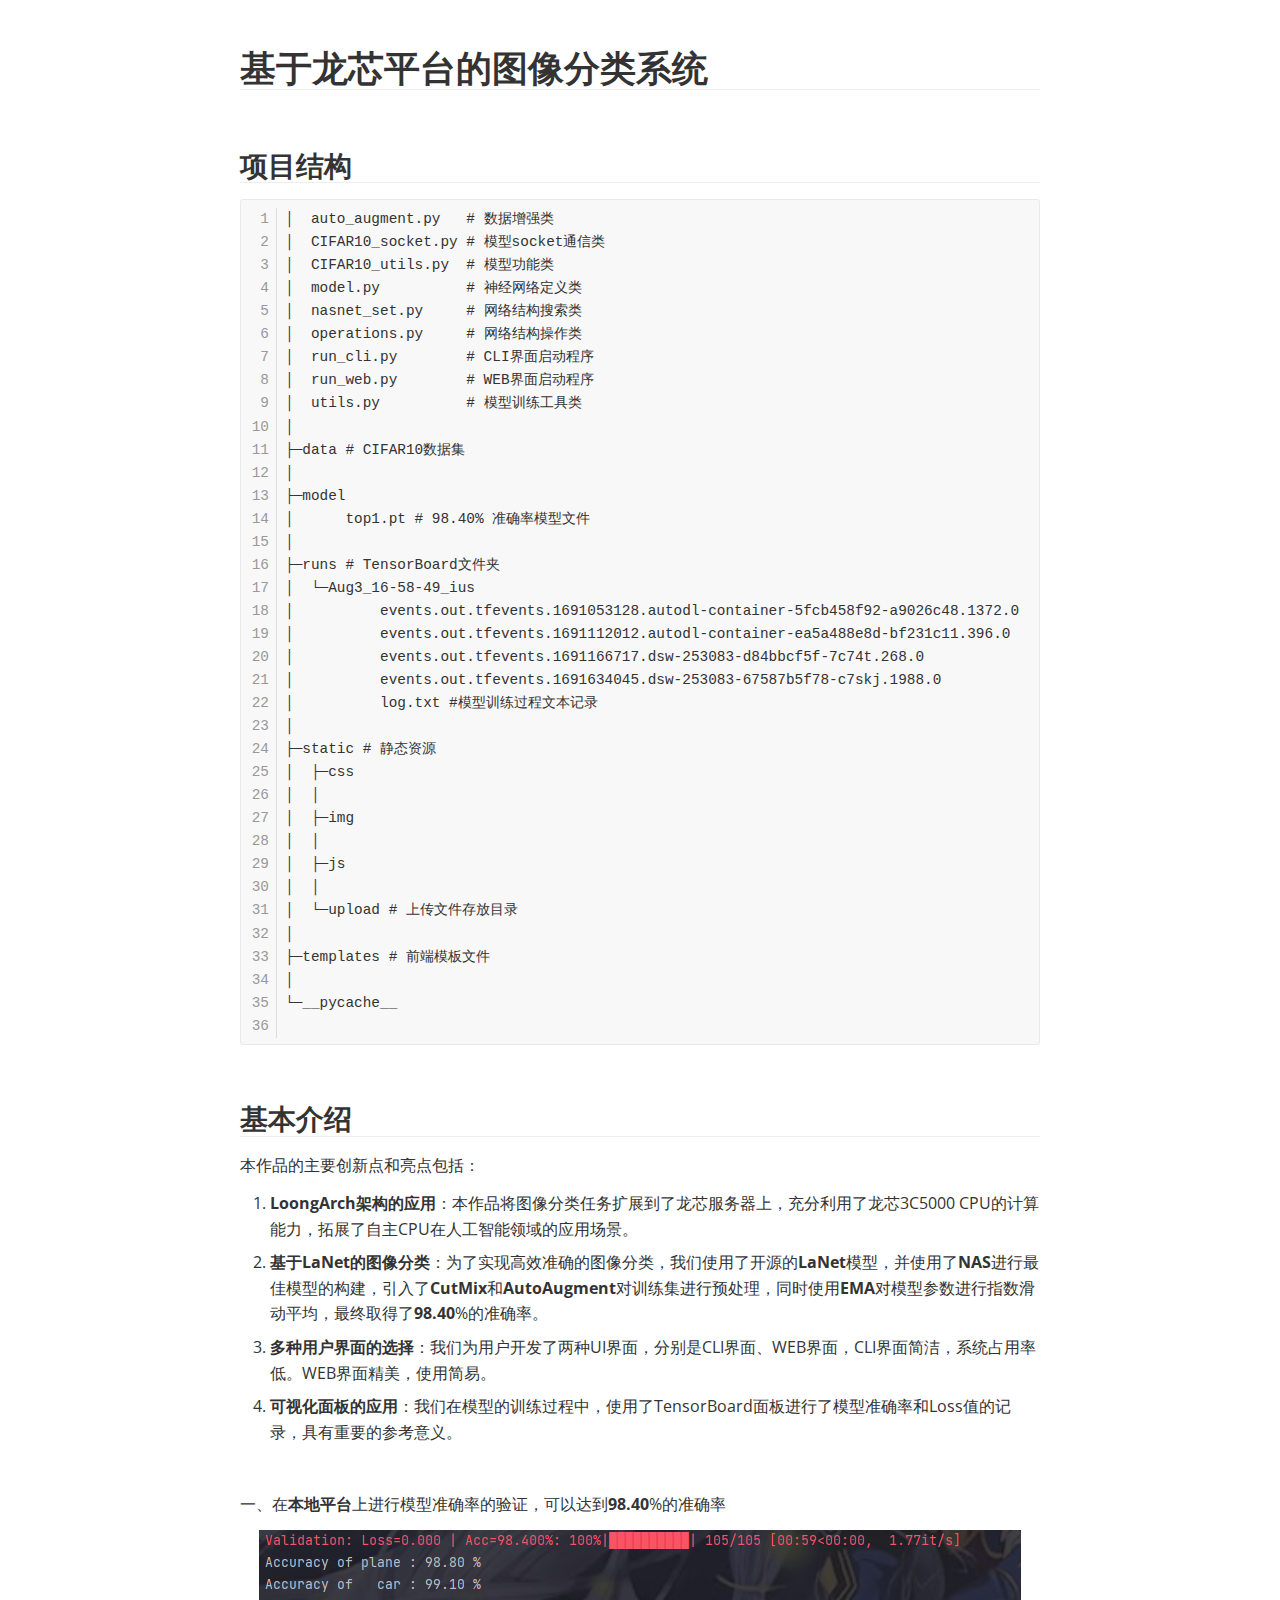
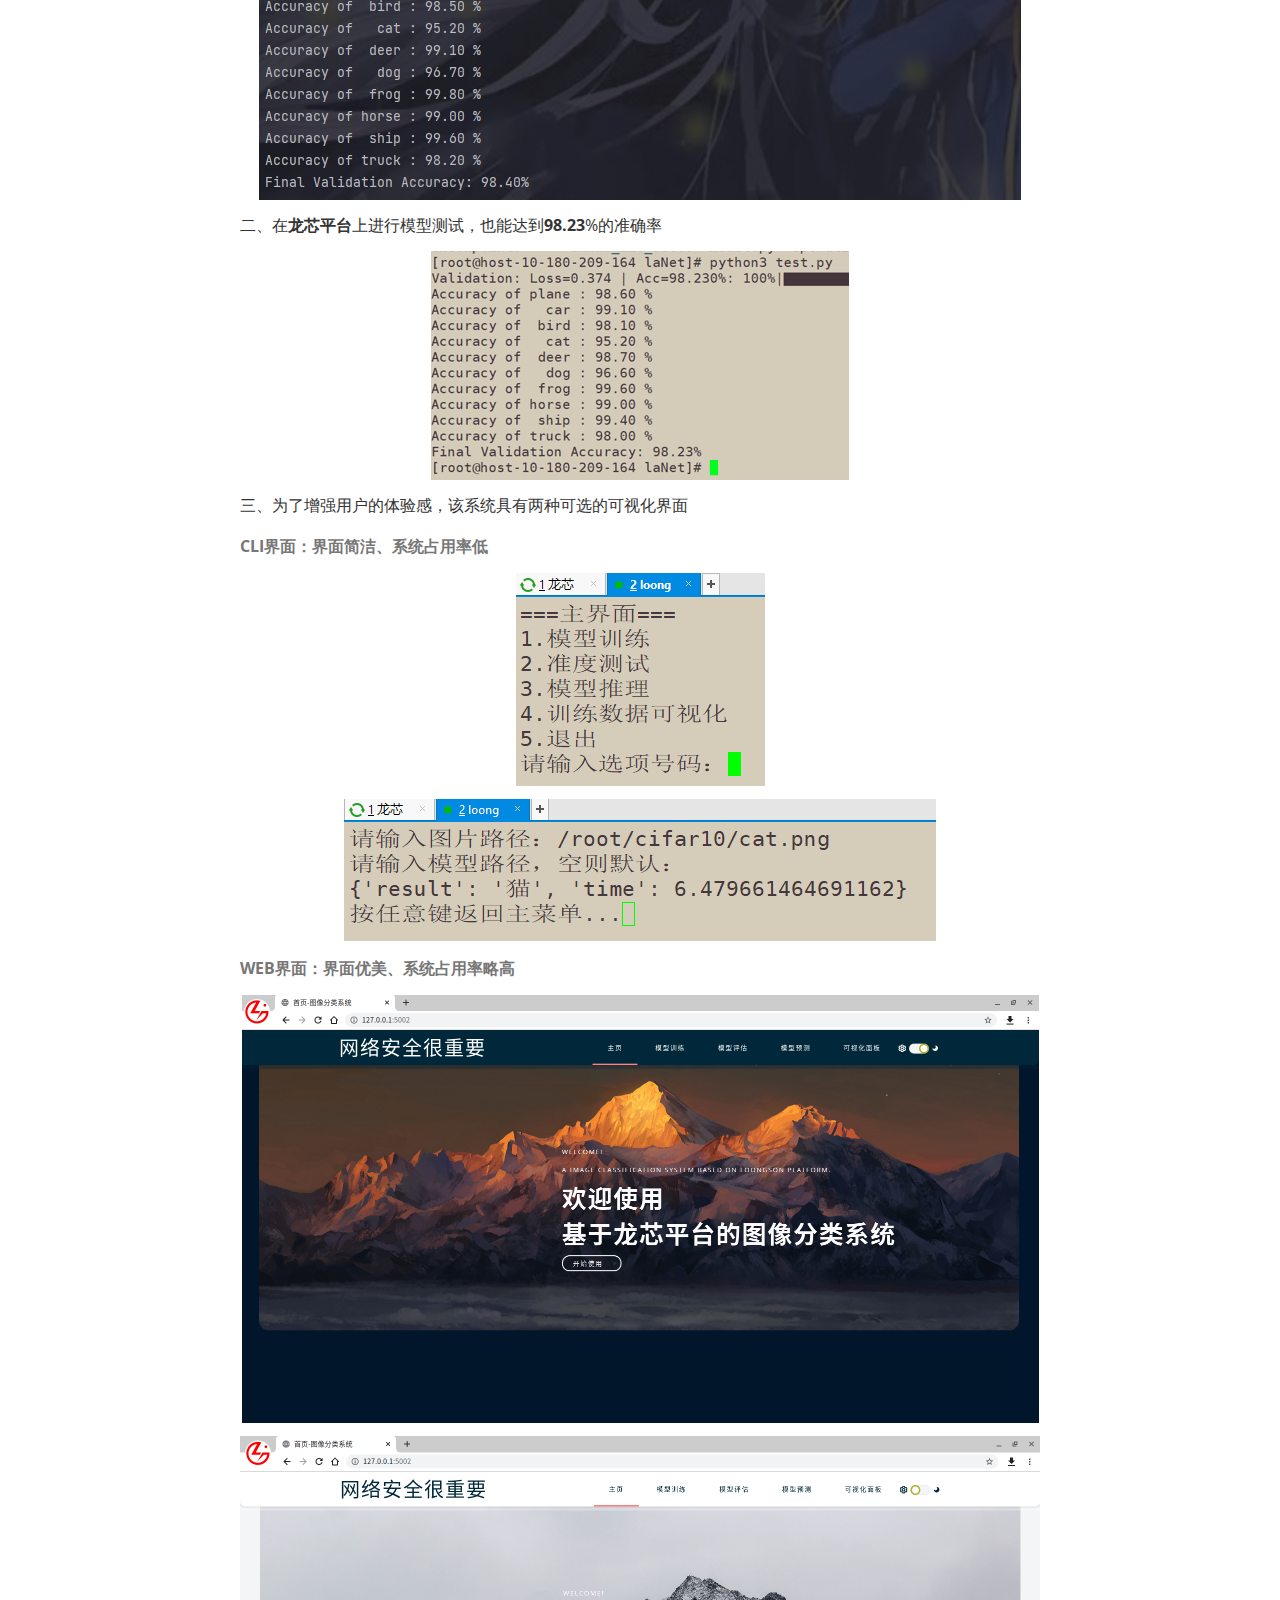
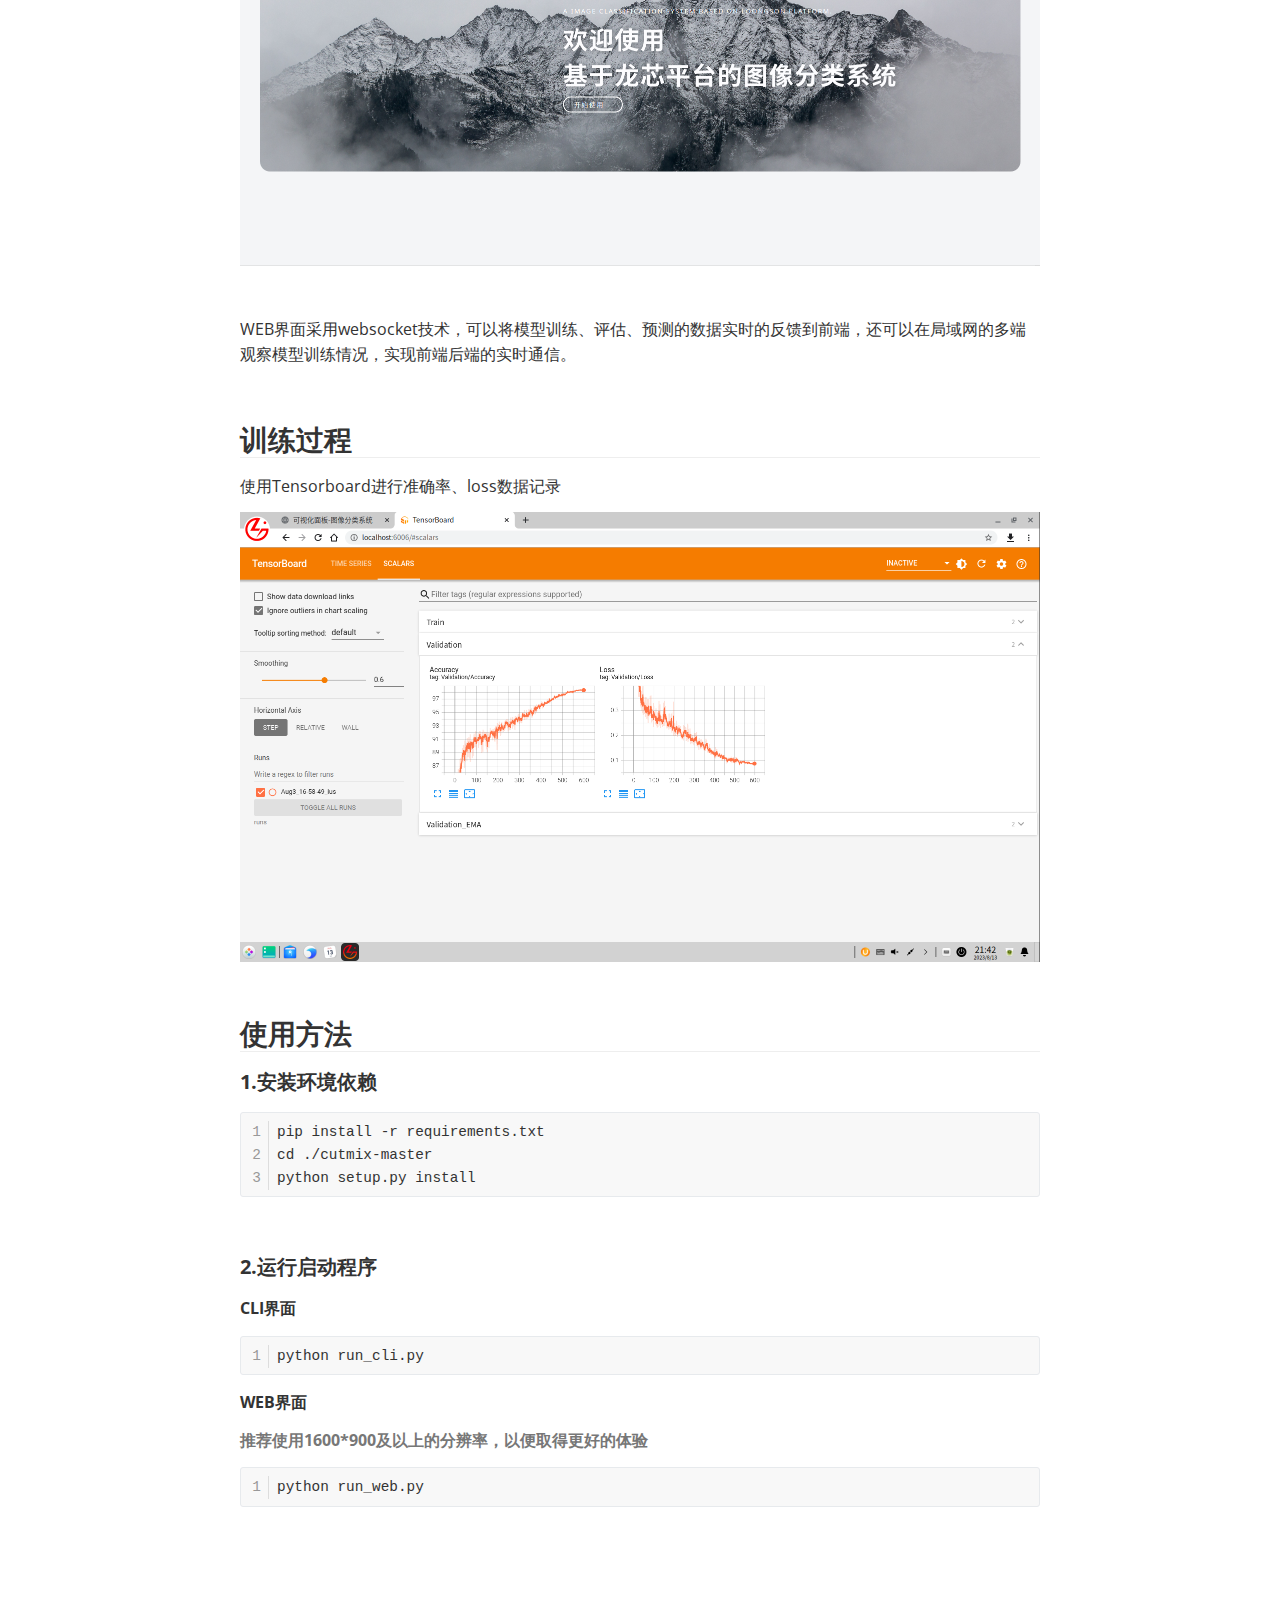
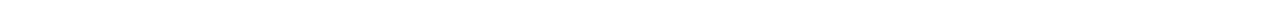
==== commit 528292b0: "Update README.html" ====
--- a/README.html
+++ b/README.html
@@ -676,6 +676,6 @@
 </head>
 <body class='typora-export os-windows'><div class='typora-export-content'>
 <div id='write'  class=''><h1 id='基于龙芯平台的图像分类系统'><span>基于龙芯平台的图像分类系统</span></h1><p>&nbsp;</p><h2 id='项目结构'><span>项目结构</span></h2><pre class="md-fences md-end-block md-fences-with-lineno ty-contain-cm modeLoaded" spellcheck="false" lang="" style="break-inside: unset;"><div class="CodeMirror cm-s-inner cm-s-null-scroll CodeMirror-wrap" lang=""><div style="overflow: hidden; position: relative; width: 3px; height: 0px; top: 9.52344px; left: 44px;"><textarea autocorrect="off" autocapitalize="off" spellcheck="false" tabindex="0" style="position: absolute; bottom: -1em; padding: 0px; width: 1000px; height: 1em; outline: none;"></textarea></div><div class="CodeMirror-scrollbar-filler" cm-not-content="true"></div><div class="CodeMirror-gutter-filler" cm-not-content="true"></div><div class="CodeMirror-scroll" tabindex="-1"><div class="CodeMirror-sizer" style="margin-left: 36px; margin-bottom: 0px; border-right-width: 0px; padding-right: 0px; padding-bottom: 0px;"><div style="position: relative; top: 0px;"><div class="CodeMirror-lines" role="presentation"><div role="presentation" style="position: relative; outline: none;"><div class="CodeMirror-measure"><span><span>​</span>x</span></div><div class="CodeMirror-measure"></div><div style="position: relative; z-index: 1;"></div><div class="CodeMirror-code" role="presentation" style=""><div class="CodeMirror-activeline" style="position: relative;"><div class="CodeMirror-activeline-background CodeMirror-linebackground"></div><div class="CodeMirror-gutter-background CodeMirror-activeline-gutter" style="left: -36px; width: 36px;"></div><div class="CodeMirror-gutter-wrapper CodeMirror-activeline-gutter" style="left: -36px;"><div class="CodeMirror-linenumber CodeMirror-gutter-elt CodeMirror-linenumber-show" style="left: 0px; width: 27px;">1</div></div><pre class=" CodeMirror-line " role="presentation"><span role="presentation" style="padding-right: 0.1px;">│  auto_augment.py &nbsp; # 数据增强类</span></pre></div><div style="position: relative;"><div class="CodeMirror-gutter-wrapper" style="left: -36px;"><div class="CodeMirror-linenumber CodeMirror-gutter-elt" style="left: 0px; width: 27px;">2</div></div><pre class=" CodeMirror-line " role="presentation"><span role="presentation" style="padding-right: 0.1px;">│  CIFAR10_socket.py # 模型socket通信类</span></pre></div><div style="position: relative;"><div class="CodeMirror-gutter-wrapper" style="left: -36px;"><div class="CodeMirror-linenumber CodeMirror-gutter-elt" style="left: 0px; width: 27px;">3</div></div><pre class=" CodeMirror-line " role="presentation"><span role="presentation" style="padding-right: 0.1px;">│  CIFAR10_utils.py  # 模型功能类</span></pre></div><div style="position: relative;"><div class="CodeMirror-gutter-wrapper" style="left: -36px;"><div class="CodeMirror-linenumber CodeMirror-gutter-elt" style="left: 0px; width: 27px;">4</div></div><pre class=" CodeMirror-line " role="presentation"><span role="presentation" style="padding-right: 0.1px;">│  model.py &nbsp; &nbsp; &nbsp; &nbsp;  # 神经网络定义类</span></pre></div><div style="position: relative;"><div class="CodeMirror-gutter-wrapper" style="left: -36px;"><div class="CodeMirror-linenumber CodeMirror-gutter-elt" style="left: 0px; width: 27px;">5</div></div><pre class=" CodeMirror-line " role="presentation"><span role="presentation" style="padding-right: 0.1px;">│  nasnet_set.py &nbsp; &nbsp; # 网络结构搜索类</span></pre></div><div style="position: relative;"><div class="CodeMirror-gutter-wrapper" style="left: -36px;"><div class="CodeMirror-linenumber CodeMirror-gutter-elt" style="left: 0px; width: 27px;">6</div></div><pre class=" CodeMirror-line " role="presentation"><span role="presentation" style="padding-right: 0.1px;">│  operations.py &nbsp; &nbsp; # 网络结构操作类</span></pre></div><div style="position: relative;"><div class="CodeMirror-gutter-wrapper" style="left: -36px;"><div class="CodeMirror-linenumber CodeMirror-gutter-elt" style="left: 0px; width: 27px;">7</div></div><pre class=" CodeMirror-line " role="presentation"><span role="presentation" style="padding-right: 0.1px;">│  run_cli.py &nbsp; &nbsp; &nbsp;  # CLI界面启动程序</span></pre></div><div style="position: relative;"><div class="CodeMirror-gutter-wrapper" style="left: -36px;"><div class="CodeMirror-linenumber CodeMirror-gutter-elt" style="left: 0px; width: 27px;">8</div></div><pre class=" CodeMirror-line " role="presentation"><span role="presentation" style="padding-right: 0.1px;">│  run_web.py &nbsp; &nbsp; &nbsp;  # WEB界面启动程序</span></pre></div><div style="position: relative;"><div class="CodeMirror-gutter-wrapper" style="left: -36px;"><div class="CodeMirror-linenumber CodeMirror-gutter-elt" style="left: 0px; width: 27px;">9</div></div><pre class=" CodeMirror-line " role="presentation"><span role="presentation" style="padding-right: 0.1px;">│  utils.py &nbsp; &nbsp; &nbsp; &nbsp;  # 模型训练工具类</span></pre></div><div style="position: relative;"><div class="CodeMirror-gutter-wrapper" style="left: -36px;"><div class="CodeMirror-linenumber CodeMirror-gutter-elt CodeMirror-linenumber-show" style="left: 0px; width: 27px;">10</div></div><pre class=" CodeMirror-line " role="presentation"><span role="presentation" style="padding-right: 0.1px;">│</span></pre></div><div style="position: relative;"><div class="CodeMirror-gutter-wrapper" style="left: -36px;"><div class="CodeMirror-linenumber CodeMirror-gutter-elt" style="left: 0px; width: 27px;">11</div></div><pre class=" CodeMirror-line " role="presentation"><span role="presentation" style="padding-right: 0.1px;">├─data # CIFAR10数据集</span></pre></div><div style="position: relative;"><div class="CodeMirror-gutter-wrapper" style="left: -36px;"><div class="CodeMirror-linenumber CodeMirror-gutter-elt" style="left: 0px; width: 27px;">12</div></div><pre class=" CodeMirror-line " role="presentation"><span role="presentation" style="padding-right: 0.1px;">│</span></pre></div><div style="position: relative;"><div class="CodeMirror-gutter-wrapper" style="left: -36px;"><div class="CodeMirror-linenumber CodeMirror-gutter-elt" style="left: 0px; width: 27px;">13</div></div><pre class=" CodeMirror-line " role="presentation"><span role="presentation" style="padding-right: 0.1px;">├─model</span></pre></div><div style="position: relative;"><div class="CodeMirror-gutter-wrapper" style="left: -36px;"><div class="CodeMirror-linenumber CodeMirror-gutter-elt" style="left: 0px; width: 27px;">14</div></div><pre class=" CodeMirror-line " role="presentation"><span role="presentation" style="padding-right: 0.1px;">│ &nbsp; &nbsp;  top1.pt # 98.40% 准确率模型文件</span></pre></div><div style="position: relative;"><div class="CodeMirror-gutter-wrapper" style="left: -36px;"><div class="CodeMirror-linenumber CodeMirror-gutter-elt" style="left: 0px; width: 27px;">15</div></div><pre class=" CodeMirror-line " role="presentation"><span role="presentation" style="padding-right: 0.1px;">│</span></pre></div><div style="position: relative;"><div class="CodeMirror-gutter-wrapper" style="left: -36px;"><div class="CodeMirror-linenumber CodeMirror-gutter-elt" style="left: 0px; width: 27px;">16</div></div><pre class=" CodeMirror-line " role="presentation"><span role="presentation" style="padding-right: 0.1px;">├─runs # TensorBoard文件夹</span></pre></div><div style="position: relative;"><div class="CodeMirror-gutter-wrapper" style="left: -36px;"><div class="CodeMirror-linenumber CodeMirror-gutter-elt" style="left: 0px; width: 27px;">17</div></div><pre class=" CodeMirror-line " role="presentation"><span role="presentation" style="padding-right: 0.1px;">│  └─Aug3_16-58-49_ius</span></pre></div><div style="position: relative;"><div class="CodeMirror-gutter-wrapper" style="left: -36px;"><div class="CodeMirror-linenumber CodeMirror-gutter-elt" style="left: 0px; width: 27px;">18</div></div><pre class=" CodeMirror-line " role="presentation"><span role="presentation" style="padding-right: 0.1px;">│ &nbsp; &nbsp; &nbsp; &nbsp;  events.out.tfevents.1691053128.autodl-container-5fcb458f92-a9026c48.1372.0</span></pre></div><div style="position: relative;"><div class="CodeMirror-gutter-wrapper" style="left: -36px;"><div class="CodeMirror-linenumber CodeMirror-gutter-elt" style="left: 0px; width: 27px;">19</div></div><pre class=" CodeMirror-line " role="presentation"><span role="presentation" style="padding-right: 0.1px;">│ &nbsp; &nbsp; &nbsp; &nbsp;  events.out.tfevents.1691112012.autodl-container-ea5a488e8d-bf231c11.396.0</span></pre></div><div style="position: relative;"><div class="CodeMirror-gutter-wrapper" style="left: -36px;"><div class="CodeMirror-linenumber CodeMirror-gutter-elt CodeMirror-linenumber-show" style="left: 0px; width: 27px;">20</div></div><pre class=" CodeMirror-line " role="presentation"><span role="presentation" style="padding-right: 0.1px;">│ &nbsp; &nbsp; &nbsp; &nbsp;  events.out.tfevents.1691166717.dsw-253083-d84bbcf5f-7c74t.268.0</span></pre></div><div style="position: relative;"><div class="CodeMirror-gutter-wrapper" style="left: -36px;"><div class="CodeMirror-linenumber CodeMirror-gutter-elt" style="left: 0px; width: 27px;">21</div></div><pre class=" CodeMirror-line " role="presentation"><span role="presentation" style="padding-right: 0.1px;">│ &nbsp; &nbsp; &nbsp; &nbsp;  events.out.tfevents.1691634045.dsw-253083-67587b5f78-c7skj.1988.0</span></pre></div><div style="position: relative;"><div class="CodeMirror-gutter-wrapper" style="left: -36px;"><div class="CodeMirror-linenumber CodeMirror-gutter-elt" style="left: 0px; width: 27px;">22</div></div><pre class=" CodeMirror-line " role="presentation"><span role="presentation" style="padding-right: 0.1px;">│ &nbsp; &nbsp; &nbsp; &nbsp;  log.txt #模型训练过程文本记录</span></pre></div><div style="position: relative;"><div class="CodeMirror-gutter-wrapper" style="left: -36px;"><div class="CodeMirror-linenumber CodeMirror-gutter-elt" style="left: 0px; width: 27px;">23</div></div><pre class=" CodeMirror-line " role="presentation"><span role="presentation" style="padding-right: 0.1px;">│</span></pre></div><div style="position: relative;"><div class="CodeMirror-gutter-wrapper" style="left: -36px;"><div class="CodeMirror-linenumber CodeMirror-gutter-elt" style="left: 0px; width: 27px;">24</div></div><pre class=" CodeMirror-line " role="presentation"><span role="presentation" style="padding-right: 0.1px;">├─static # 静态资源</span></pre></div><div style="position: relative;"><div class="CodeMirror-gutter-wrapper" style="left: -36px;"><div class="CodeMirror-linenumber CodeMirror-gutter-elt" style="left: 0px; width: 27px;">25</div></div><pre class=" CodeMirror-line " role="presentation"><span role="presentation" style="padding-right: 0.1px;">│  ├─css</span></pre></div><div style="position: relative;"><div class="CodeMirror-gutter-wrapper" style="left: -36px;"><div class="CodeMirror-linenumber CodeMirror-gutter-elt" style="left: 0px; width: 27px;">26</div></div><pre class=" CodeMirror-line " role="presentation"><span role="presentation" style="padding-right: 0.1px;">│  │</span></pre></div><div style="position: relative;"><div class="CodeMirror-gutter-wrapper" style="left: -36px;"><div class="CodeMirror-linenumber CodeMirror-gutter-elt" style="left: 0px; width: 27px;">27</div></div><pre class=" CodeMirror-line " role="presentation"><span role="presentation" style="padding-right: 0.1px;">│  ├─img</span></pre></div><div style="position: relative;"><div class="CodeMirror-gutter-wrapper" style="left: -36px;"><div class="CodeMirror-linenumber CodeMirror-gutter-elt" style="left: 0px; width: 27px;">28</div></div><pre class=" CodeMirror-line " role="presentation"><span role="presentation" style="padding-right: 0.1px;">│  │</span></pre></div><div style="position: relative;"><div class="CodeMirror-gutter-wrapper" style="left: -36px;"><div class="CodeMirror-linenumber CodeMirror-gutter-elt" style="left: 0px; width: 27px;">29</div></div><pre class=" CodeMirror-line " role="presentation"><span role="presentation" style="padding-right: 0.1px;">│  ├─js</span></pre></div><div style="position: relative;"><div class="CodeMirror-gutter-wrapper" style="left: -36px;"><div class="CodeMirror-linenumber CodeMirror-gutter-elt CodeMirror-linenumber-show" style="left: 0px; width: 27px;">30</div></div><pre class=" CodeMirror-line " role="presentation"><span role="presentation" style="padding-right: 0.1px;">│  │</span></pre></div><div style="position: relative;"><div class="CodeMirror-gutter-wrapper" style="left: -36px;"><div class="CodeMirror-linenumber CodeMirror-gutter-elt" style="left: 0px; width: 27px;">31</div></div><pre class=" CodeMirror-line " role="presentation"><span role="presentation" style="padding-right: 0.1px;">│  └─upload # 上传文件存放目录</span></pre></div><div style="position: relative;"><div class="CodeMirror-gutter-wrapper" style="left: -36px;"><div class="CodeMirror-linenumber CodeMirror-gutter-elt" style="left: 0px; width: 27px;">32</div></div><pre class=" CodeMirror-line " role="presentation"><span role="presentation" style="padding-right: 0.1px;">│</span></pre></div><div style="position: relative;"><div class="CodeMirror-gutter-wrapper" style="left: -36px;"><div class="CodeMirror-linenumber CodeMirror-gutter-elt" style="left: 0px; width: 27px;">33</div></div><pre class=" CodeMirror-line " role="presentation"><span role="presentation" style="padding-right: 0.1px;">├─templates # 前端模板文件</span></pre></div><div style="position: relative;"><div class="CodeMirror-gutter-wrapper" style="left: -36px;"><div class="CodeMirror-linenumber CodeMirror-gutter-elt" style="left: 0px; width: 27px;">34</div></div><pre class=" CodeMirror-line " role="presentation"><span role="presentation" style="padding-right: 0.1px;">│</span></pre></div><div style="position: relative;"><div class="CodeMirror-gutter-wrapper" style="left: -36px;"><div class="CodeMirror-linenumber CodeMirror-gutter-elt" style="left: 0px; width: 27px;">35</div></div><pre class=" CodeMirror-line " role="presentation"><span role="presentation" style="padding-right: 0.1px;">└─__pycache__</span></pre></div><div style="position: relative;"><div class="CodeMirror-gutter-wrapper" style="left: -36px;"><div class="CodeMirror-linenumber CodeMirror-gutter-elt CodeMirror-linenumber-show" style="left: 0px; width: 27px;">36</div></div><pre class=" CodeMirror-line " role="presentation"><span role="presentation" style="padding-right: 0.1px;"><span cm-text="" cm-zwsp="">
-</span></span></pre></div></div></div></div></div></div><div style="position: absolute; height: 0px; width: 1px; border-bottom: 0px solid transparent; top: 830px;"></div><div class="CodeMirror-gutters" style="height: 830px;"><div class="CodeMirror-gutter CodeMirror-linenumbers" style="width: 35px;"></div></div></div></div></pre><p>&nbsp;</p><h2 id='基本介绍'><span>基本介绍</span></h2><p><span>本作品的主要创新点和亮点包括：</span></p><ol start='' ><li><p><strong><span>LoongArch架构的应用</span></strong><span>：本作品将图像分类任务扩展到了龙芯服务器上，充分利用了龙芯3C5000 CPU的计算能力，拓展了自主CPU在人工智能领域的应用场景。</span></p></li><li><p><strong><span>基于LaNet的图像分类</span></strong><span>：为了实现高效准确的图像分类，我们使用了开源的</span><strong><span>LaNet</span></strong><span>模型，并使用了</span><strong><span>NAS</span></strong><span>进行最佳模型的构建，引入了</span><strong><span>CutMix</span></strong><span>和</span><strong><span>AutoAugment</span></strong><span>对训练集进行预处理，同时使用</span><strong><span>EMA</span></strong><span>对模型参数进行指数滑动平均，最终取得了</span><strong><span>98.40%</span></strong><span>的准确率。</span></p></li><li><p><strong><span>多种用户界面的选择：</span></strong><span>我们为用户开发了两种UI界面，分别是CLI界面、WEB界面，CLI界面简洁，系统占用率低。WEB界面精美，使用简易。</span></p></li><li><p><strong><span>可视化面板的应用：</span></strong><span>我们在模型的训练过程中，使用了TensorBoard面板进行了模型准确率和Loss值的记录，具有重要的参考意义。</span></p><p>&nbsp;</p></li></ol><p><span>一、在本地平台上进行模型准确率的验证，可以达到</span><strong><span>98.40%</span></strong><span>的准确率</span></p><p><img src="./readme.assets/Snipaste_2023-08-13_21-06-07.png" /></p><p><span>二、在</span><strong><span>龙芯平台</span></strong><span>上进行模型测试，也能达到</span><strong><span>98.23%</span></strong><span>的准确率</span></p><p><img src="./readme.assets/image-20230813210751227.png" referrerpolicy="no-referrer" alt="image-20230813210751227"></p><p><span>三、为了增强用户的体验感，该系统具有两种可选的可视化界面</span></p><h6 id='cli界面界面简洁系统占用率低'><span>CLI界面：界面简洁、系统占用率低</span></h6><p><img src="./readme.assets/image-20230813214948708.png" alt="image-20230813214948708" /></p><p><img src="./readme.assets/Snipaste_2023-08-13_21-51-31.png" referrerpolicy="no-referrer"></p><h6 id='web界面界面优美系统占用率略高'><span>WEB界面：界面优美、系统占用率略高</span></h6><p><img src=".\readme.assets\image-20230706230348852.png" alt="image-20230706230348852" style="zoom:50%;" /></p><p>&nbsp;</p><p><img src="./readme.assets/Snipaste_2023-08-13_21-28-45.png" style="zoom: 50%;" /></p><p>&nbsp;</p><p><span>WEB界面采用websocket技术，可以将模型训练、评估、预测的数据实时的反馈到前端，还可以在局域网的多端观察模型训练情况，实现前端后端的实时通信。</span></p><p>&nbsp;</p><h2 id='训练过程'><span>训练过程</span></h2><p><span>使用Tensorboard进行准确率、loss数据记录</span></p><p><img src="./readme.assets/Snipaste_2023-08-13_21-43-05.png" /></p><p>&nbsp;</p><h2 id='使用方法'><span>使用方法</span></h2><h4 id='1安装环境依赖'><span>1.安装环境依赖</span></h4><pre class="md-fences md-end-block md-fences-with-lineno ty-contain-cm modeLoaded" spellcheck="false" lang=""><div class="CodeMirror cm-s-inner cm-s-null-scroll CodeMirror-wrap" lang=""><div style="overflow: hidden; position: relative; width: 3px; height: 0px; top: 9.52344px; left: 36px;"><textarea autocorrect="off" autocapitalize="off" spellcheck="false" tabindex="0" style="position: absolute; bottom: -1em; padding: 0px; width: 1000px; height: 1em; outline: none;"></textarea></div><div class="CodeMirror-scrollbar-filler" cm-not-content="true"></div><div class="CodeMirror-gutter-filler" cm-not-content="true"></div><div class="CodeMirror-scroll" tabindex="-1"><div class="CodeMirror-sizer" style="margin-left: 28px; margin-bottom: 0px; border-right-width: 0px; padding-right: 0px; padding-bottom: 0px;"><div style="position: relative; top: 0px;"><div class="CodeMirror-lines" role="presentation"><div role="presentation" style="position: relative; outline: none;"><div class="CodeMirror-measure"><pre><span>xxxxxxxxxx</span></pre><div class="CodeMirror-linenumber CodeMirror-gutter-elt"><div>3</div></div></div><div class="CodeMirror-measure"></div><div style="position: relative; z-index: 1;"></div><div class="CodeMirror-code" role="presentation"><div class="CodeMirror-activeline" style="position: relative;"><div class="CodeMirror-activeline-background CodeMirror-linebackground"></div><div class="CodeMirror-gutter-background CodeMirror-activeline-gutter" style="left: -28px; width: 28px;"></div><div class="CodeMirror-gutter-wrapper CodeMirror-activeline-gutter" style="left: -28px;"><div class="CodeMirror-linenumber CodeMirror-gutter-elt CodeMirror-linenumber-show" style="left: 0px; width: 19px;">1</div></div><pre class=" CodeMirror-line " role="presentation"><span role="presentation" style="padding-right: 0.1px;">pip install -r requirements.txt</span></pre></div><div style="position: relative;"><div class="CodeMirror-gutter-wrapper" style="left: -28px;"><div class="CodeMirror-linenumber CodeMirror-gutter-elt" style="left: 0px; width: 19px;">2</div></div><pre class=" CodeMirror-line " role="presentation"><span role="presentation" style="padding-right: 0.1px;">cd ./cutmix-master</span></pre></div><div style="position: relative;"><div class="CodeMirror-gutter-wrapper" style="left: -28px;"><div class="CodeMirror-linenumber CodeMirror-gutter-elt CodeMirror-linenumber-show" style="left: 0px; width: 19px;">3</div></div><pre class=" CodeMirror-line " role="presentation"><span role="presentation" style="padding-right: 0.1px;">python setup.py install</span></pre></div></div></div></div></div></div><div style="position: absolute; height: 0px; width: 1px; border-bottom: 0px solid transparent; top: 69px;"></div><div class="CodeMirror-gutters" style="height: 69px;"><div class="CodeMirror-gutter CodeMirror-linenumbers" style="width: 27px;"></div></div></div></div></pre><p>&nbsp;</p><h4 id='2运行启动程序'><span>2.运行启动程序</span></h4><h5 id='cli界面'><span>CLI界面</span></h5><pre class="md-fences md-end-block md-fences-with-lineno ty-contain-cm modeLoaded" spellcheck="false" lang=""><div class="CodeMirror cm-s-inner cm-s-null-scroll CodeMirror-wrap" lang=""><div style="overflow: hidden; position: relative; width: 3px; height: 0px; top: 9.52344px; left: 36px;"><textarea autocorrect="off" autocapitalize="off" spellcheck="false" tabindex="0" style="position: absolute; bottom: -1em; padding: 0px; width: 1000px; height: 1em; outline: none;"></textarea></div><div class="CodeMirror-scrollbar-filler" cm-not-content="true"></div><div class="CodeMirror-gutter-filler" cm-not-content="true"></div><div class="CodeMirror-scroll" tabindex="-1"><div class="CodeMirror-sizer" style="margin-left: 28px; margin-bottom: 0px; border-right-width: 0px; padding-right: 0px; padding-bottom: 0px;"><div style="position: relative; top: 0px;"><div class="CodeMirror-lines" role="presentation"><div role="presentation" style="position: relative; outline: none;"><div class="CodeMirror-measure"><pre><span>xxxxxxxxxx</span></pre><div class="CodeMirror-linenumber CodeMirror-gutter-elt"><div>1</div></div></div><div class="CodeMirror-measure"></div><div style="position: relative; z-index: 1;"></div><div class="CodeMirror-code" role="presentation"><div class="CodeMirror-activeline" style="position: relative;"><div class="CodeMirror-activeline-background CodeMirror-linebackground"></div><div class="CodeMirror-gutter-background CodeMirror-activeline-gutter" style="left: -28px; width: 28px;"></div><div class="CodeMirror-gutter-wrapper CodeMirror-activeline-gutter" style="left: -28px;"><div class="CodeMirror-linenumber CodeMirror-gutter-elt CodeMirror-linenumber-show" style="left: 0px; width: 19px;">1</div></div><pre class=" CodeMirror-line " role="presentation"><span role="presentation" style="padding-right: 0.1px;">python run_cli.py</span></pre></div></div></div></div></div></div><div style="position: absolute; height: 0px; width: 1px; border-bottom: 0px solid transparent; top: 23px;"></div><div class="CodeMirror-gutters" style="height: 23px;"><div class="CodeMirror-gutter CodeMirror-linenumbers" style="width: 27px;"></div></div></div></div></pre><h5 id='web界面'><span>WEB界面</span></h5><h6 id='推荐使用1600900及以上的分辨率以便取得更好的体验'><span>推荐使用1600*900及以上的分辨率，以便取得更好的体验</span></h6><pre class="md-fences md-end-block md-fences-with-lineno ty-contain-cm" spellcheck="false" lang=""><div class="CodeMirror cm-s-inner cm-s-null-scroll CodeMirror-wrap" lang=""><div style="overflow: hidden; position: relative; width: 3px; height: 0px; top: 9.52344px; left: 36px;"><textarea autocorrect="off" autocapitalize="off" spellcheck="false" tabindex="0" style="position: absolute; bottom: -1em; padding: 0px; width: 1000px; height: 1em; outline: none;"></textarea></div><div class="CodeMirror-scrollbar-filler" cm-not-content="true"></div><div class="CodeMirror-gutter-filler" cm-not-content="true"></div><div class="CodeMirror-scroll" tabindex="-1"><div class="CodeMirror-sizer" style="margin-left: 28px; margin-bottom: 0px; border-right-width: 0px; padding-right: 0px; padding-bottom: 0px;"><div style="position: relative; top: 0px;"><div class="CodeMirror-lines" role="presentation"><div role="presentation" style="position: relative; outline: none;"><div class="CodeMirror-measure"><div class="CodeMirror-linenumber CodeMirror-gutter-elt"><div>1</div></div></div><div class="CodeMirror-measure"></div><div style="position: relative; z-index: 1;"></div><div class="CodeMirror-code" role="presentation"><div class="CodeMirror-activeline" style="position: relative;"><div class="CodeMirror-activeline-background CodeMirror-linebackground"></div><div class="CodeMirror-gutter-background CodeMirror-activeline-gutter" style="left: -28px; width: 28px;"></div><div class="CodeMirror-gutter-wrapper CodeMirror-activeline-gutter" style="left: -28px;"><div class="CodeMirror-linenumber CodeMirror-gutter-elt CodeMirror-linenumber-show" style="left: 0px; width: 19px;">1</div></div><pre class=" CodeMirror-line " role="presentation"><span role="presentation" style="padding-right: 0.1px;">python run_web.py</span></pre></div></div></div></div></div></div><div style="position: absolute; height: 0px; width: 1px; border-bottom: 0px solid transparent; top: 23px;"></div><div class="CodeMirror-gutters" style="height: 23px; left: 0px;"><div class="CodeMirror-gutter CodeMirror-linenumbers" style="width: 27px;"></div></div></div></div></pre></div></div>
+</span></span></pre></div></div></div></div></div></div><div style="position: absolute; height: 0px; width: 1px; border-bottom: 0px solid transparent; top: 830px;"></div><div class="CodeMirror-gutters" style="height: 830px;"><div class="CodeMirror-gutter CodeMirror-linenumbers" style="width: 35px;"></div></div></div></div></pre><p>&nbsp;</p><h2 id='基本介绍'><span>基本介绍</span></h2><p><span>本作品的主要创新点和亮点包括：</span></p><ol start='' ><li><p><strong><span>LoongArch架构的应用</span></strong><span>：本作品将图像分类任务扩展到了龙芯服务器上，充分利用了龙芯3C5000 CPU的计算能力，拓展了自主CPU在人工智能领域的应用场景。</span></p></li><li><p><strong><span>基于LaNet的图像分类</span></strong><span>：为了实现高效准确的图像分类，我们使用了开源的</span><strong><span>LaNet</span></strong><span>模型，并使用了</span><strong><span>NAS</span></strong><span>进行最佳模型的构建，引入了</span><strong><span>CutMix</span></strong><span>和</span><strong><span>AutoAugment</span></strong><span>对训练集进行预处理，同时使用</span><strong><span>EMA</span></strong><span>对模型参数进行指数滑动平均，最终取得了</span><strong><span>98.40</span></strong><span>%的准确率。</span></p></li><li><p><strong><span>多种用户界面的选择</span></strong><span>：我们为用户开发了两种UI界面，分别是CLI界面、WEB界面，CLI界面简洁，系统占用率低。WEB界面精美，使用简易。</span></p></li><li><p><strong><span>可视化面板的应用</span></strong><span>：我们在模型的训练过程中，使用了TensorBoard面板进行了模型准确率和Loss值的记录，具有重要的参考意义。</span></p><p>&nbsp;</p></li></ol><p><span>一、在</span><strong><span>本地平台</span></strong><span>上进行模型准确率的验证，可以达到</span><strong><span>98.40</span></strong><span>%的准确率</span></p><p><img src="./readme.assets/Snipaste_2023-08-13_21-06-07.png" /></p><p><span>二、在</span><strong><span>龙芯平台</span></strong><span>上进行模型测试，也能达到</span><strong><span>98.23</span></strong><span>%的准确率</span></p><p><img src="./readme.assets/image-20230813210751227.png" alt="image-20230813210751227" /></p><p><span>三、为了增强用户的体验感，该系统具有两种可选的可视化界面</span></p><h6 id='cli界面界面简洁系统占用率低'><span>CLI界面：界面简洁、系统占用率低</span></h6><p><img src="./readme.assets/image-20230813214948708.png" alt="image-20230813214948708" /></p><p><img src="./readme.assets/Snipaste_2023-08-13_21-51-31.png" /></p><h6 id='web界面界面优美系统占用率略高'><span>WEB界面：界面优美、系统占用率略高</span></h6><p><img src=".\readme.assets\image-20230706230348852.png" alt="image-20230706230348852" style="zoom:50%;" /></p><p><img src="./readme.assets/Snipaste_2023-08-13_21-28-45.png" style="zoom: 50%;" /></p><p>&nbsp;</p><p><span>WEB界面采用websocket技术，可以将模型训练、评估、预测的数据实时的反馈到前端，还可以在局域网的多端观察模型训练情况，实现前端后端的实时通信。</span></p><p>&nbsp;</p><h2 id='训练过程'><span>训练过程</span></h2><p><span>使用Tensorboard进行准确率、loss数据记录</span></p><p><img src="./readme.assets/Snipaste_2023-08-13_21-43-05.png" /></p><p>&nbsp;</p><h2 id='使用方法'><span>使用方法</span></h2><h4 id='1安装环境依赖'><span>1.安装环境依赖</span></h4><pre class="md-fences md-end-block md-fences-with-lineno ty-contain-cm modeLoaded" spellcheck="false" lang=""><div class="CodeMirror cm-s-inner cm-s-null-scroll CodeMirror-wrap" lang=""><div style="overflow: hidden; position: relative; width: 3px; height: 0px; top: 9.52344px; left: 36px;"><textarea autocorrect="off" autocapitalize="off" spellcheck="false" tabindex="0" style="position: absolute; bottom: -1em; padding: 0px; width: 1000px; height: 1em; outline: none;"></textarea></div><div class="CodeMirror-scrollbar-filler" cm-not-content="true"></div><div class="CodeMirror-gutter-filler" cm-not-content="true"></div><div class="CodeMirror-scroll" tabindex="-1"><div class="CodeMirror-sizer" style="margin-left: 28px; margin-bottom: 0px; border-right-width: 0px; padding-right: 0px; padding-bottom: 0px;"><div style="position: relative; top: 0px;"><div class="CodeMirror-lines" role="presentation"><div role="presentation" style="position: relative; outline: none;"><div class="CodeMirror-measure"><pre><span>xxxxxxxxxx</span></pre><div class="CodeMirror-linenumber CodeMirror-gutter-elt"><div>3</div></div></div><div class="CodeMirror-measure"></div><div style="position: relative; z-index: 1;"></div><div class="CodeMirror-code" role="presentation"><div class="CodeMirror-activeline" style="position: relative;"><div class="CodeMirror-activeline-background CodeMirror-linebackground"></div><div class="CodeMirror-gutter-background CodeMirror-activeline-gutter" style="left: -28px; width: 28px;"></div><div class="CodeMirror-gutter-wrapper CodeMirror-activeline-gutter" style="left: -28px;"><div class="CodeMirror-linenumber CodeMirror-gutter-elt CodeMirror-linenumber-show" style="left: 0px; width: 19px;">1</div></div><pre class=" CodeMirror-line " role="presentation"><span role="presentation" style="padding-right: 0.1px;">pip install -r requirements.txt</span></pre></div><div style="position: relative;"><div class="CodeMirror-gutter-wrapper" style="left: -28px;"><div class="CodeMirror-linenumber CodeMirror-gutter-elt" style="left: 0px; width: 19px;">2</div></div><pre class=" CodeMirror-line " role="presentation"><span role="presentation" style="padding-right: 0.1px;">cd ./cutmix-master</span></pre></div><div style="position: relative;"><div class="CodeMirror-gutter-wrapper" style="left: -28px;"><div class="CodeMirror-linenumber CodeMirror-gutter-elt CodeMirror-linenumber-show" style="left: 0px; width: 19px;">3</div></div><pre class=" CodeMirror-line " role="presentation"><span role="presentation" style="padding-right: 0.1px;">python setup.py install</span></pre></div></div></div></div></div></div><div style="position: absolute; height: 0px; width: 1px; border-bottom: 0px solid transparent; top: 69px;"></div><div class="CodeMirror-gutters" style="height: 69px;"><div class="CodeMirror-gutter CodeMirror-linenumbers" style="width: 27px;"></div></div></div></div></pre><p>&nbsp;</p><h4 id='2运行启动程序'><span>2.运行启动程序</span></h4><h5 id='cli界面'><span>CLI界面</span></h5><pre class="md-fences md-end-block md-fences-with-lineno ty-contain-cm modeLoaded" spellcheck="false" lang=""><div class="CodeMirror cm-s-inner cm-s-null-scroll CodeMirror-wrap" lang=""><div style="overflow: hidden; position: relative; width: 3px; height: 0px; top: 9.52344px; left: 36px;"><textarea autocorrect="off" autocapitalize="off" spellcheck="false" tabindex="0" style="position: absolute; bottom: -1em; padding: 0px; width: 1000px; height: 1em; outline: none;"></textarea></div><div class="CodeMirror-scrollbar-filler" cm-not-content="true"></div><div class="CodeMirror-gutter-filler" cm-not-content="true"></div><div class="CodeMirror-scroll" tabindex="-1"><div class="CodeMirror-sizer" style="margin-left: 28px; margin-bottom: 0px; border-right-width: 0px; padding-right: 0px; padding-bottom: 0px;"><div style="position: relative; top: 0px;"><div class="CodeMirror-lines" role="presentation"><div role="presentation" style="position: relative; outline: none;"><div class="CodeMirror-measure"><pre><span>xxxxxxxxxx</span></pre><div class="CodeMirror-linenumber CodeMirror-gutter-elt"><div>1</div></div></div><div class="CodeMirror-measure"></div><div style="position: relative; z-index: 1;"></div><div class="CodeMirror-code" role="presentation"><div class="CodeMirror-activeline" style="position: relative;"><div class="CodeMirror-activeline-background CodeMirror-linebackground"></div><div class="CodeMirror-gutter-background CodeMirror-activeline-gutter" style="left: -28px; width: 28px;"></div><div class="CodeMirror-gutter-wrapper CodeMirror-activeline-gutter" style="left: -28px;"><div class="CodeMirror-linenumber CodeMirror-gutter-elt CodeMirror-linenumber-show" style="left: 0px; width: 19px;">1</div></div><pre class=" CodeMirror-line " role="presentation"><span role="presentation" style="padding-right: 0.1px;">python run_cli.py</span></pre></div></div></div></div></div></div><div style="position: absolute; height: 0px; width: 1px; border-bottom: 0px solid transparent; top: 23px;"></div><div class="CodeMirror-gutters" style="height: 23px;"><div class="CodeMirror-gutter CodeMirror-linenumbers" style="width: 27px;"></div></div></div></div></pre><h5 id='web界面'><span>WEB界面</span></h5><h6 id='推荐使用1600900及以上的分辨率以便取得更好的体验'><span>推荐使用1600*900及以上的分辨率，以便取得更好的体验</span></h6><pre class="md-fences md-end-block md-fences-with-lineno ty-contain-cm md-focus" spellcheck="false" lang=""><div class="CodeMirror cm-s-inner cm-s-null-scroll CodeMirror-wrap" lang=""><div style="overflow: hidden; position: relative; width: 3px; height: 0px; top: 9.52344px; left: 36px;"><textarea autocorrect="off" autocapitalize="off" spellcheck="false" tabindex="0" style="position: absolute; bottom: -1em; padding: 0px; width: 1000px; height: 1em; outline: none;"></textarea></div><div class="CodeMirror-scrollbar-filler" cm-not-content="true"></div><div class="CodeMirror-gutter-filler" cm-not-content="true"></div><div class="CodeMirror-scroll" tabindex="-1"><div class="CodeMirror-sizer" style="margin-left: 28px; margin-bottom: 0px; border-right-width: 0px; padding-right: 0px; padding-bottom: 0px;"><div style="position: relative; top: 0px;"><div class="CodeMirror-lines" role="presentation"><div role="presentation" style="position: relative; outline: none;"><div class="CodeMirror-measure"><div class="CodeMirror-linenumber CodeMirror-gutter-elt"><div>1</div></div></div><div class="CodeMirror-measure"></div><div style="position: relative; z-index: 1;"></div><div class="CodeMirror-code" role="presentation"><div class="CodeMirror-activeline" style="position: relative;"><div class="CodeMirror-activeline-background CodeMirror-linebackground"></div><div class="CodeMirror-gutter-background CodeMirror-activeline-gutter" style="left: -28px; width: 28px;"></div><div class="CodeMirror-gutter-wrapper CodeMirror-activeline-gutter" style="left: -28px;"><div class="CodeMirror-linenumber CodeMirror-gutter-elt CodeMirror-linenumber-show" style="left: 0px; width: 19px;">1</div></div><pre class=" CodeMirror-line " role="presentation"><span role="presentation" style="padding-right: 0.1px;">python run_web.py</span></pre></div></div></div></div></div></div><div style="position: absolute; height: 0px; width: 1px; border-bottom: 0px solid transparent; top: 23px;"></div><div class="CodeMirror-gutters" style="height: 23px; left: 0px;"><div class="CodeMirror-gutter CodeMirror-linenumbers" style="width: 27px;"></div></div></div></div></pre></div></div>
 </body>
 </html>